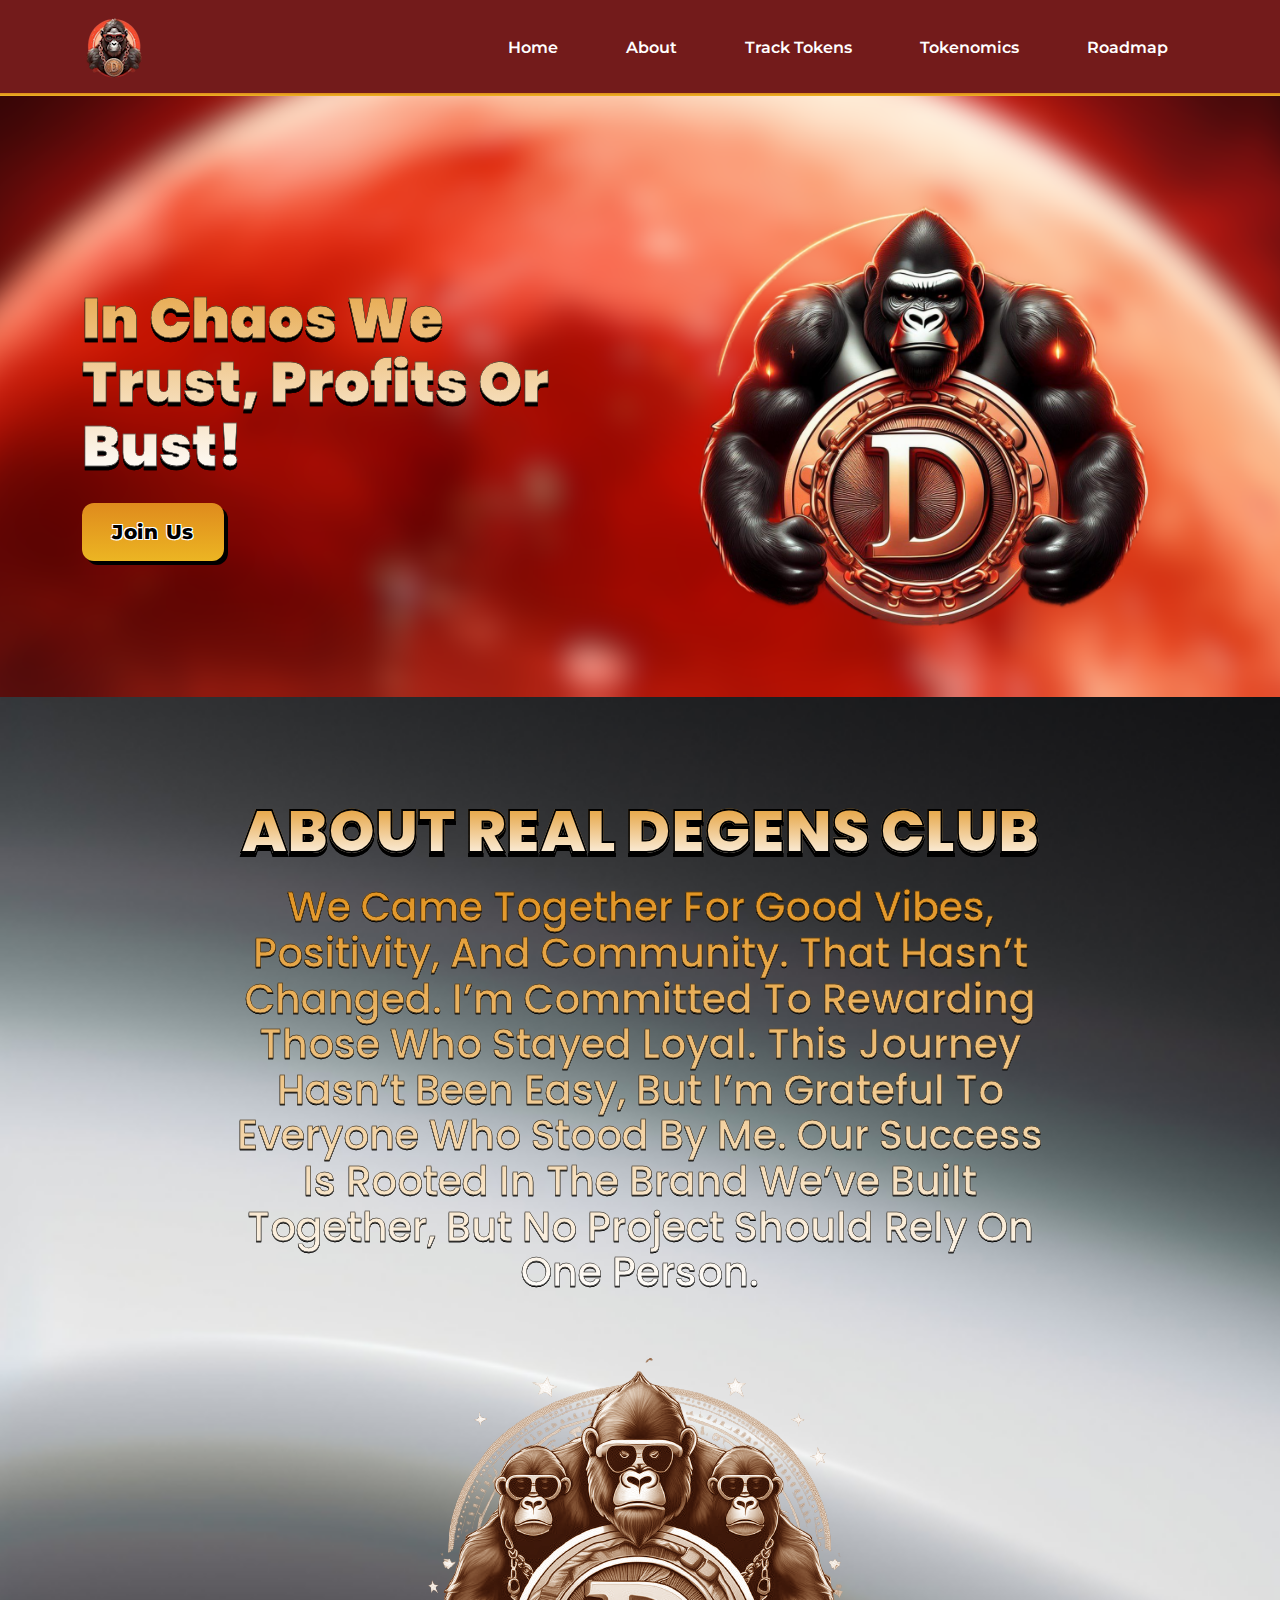
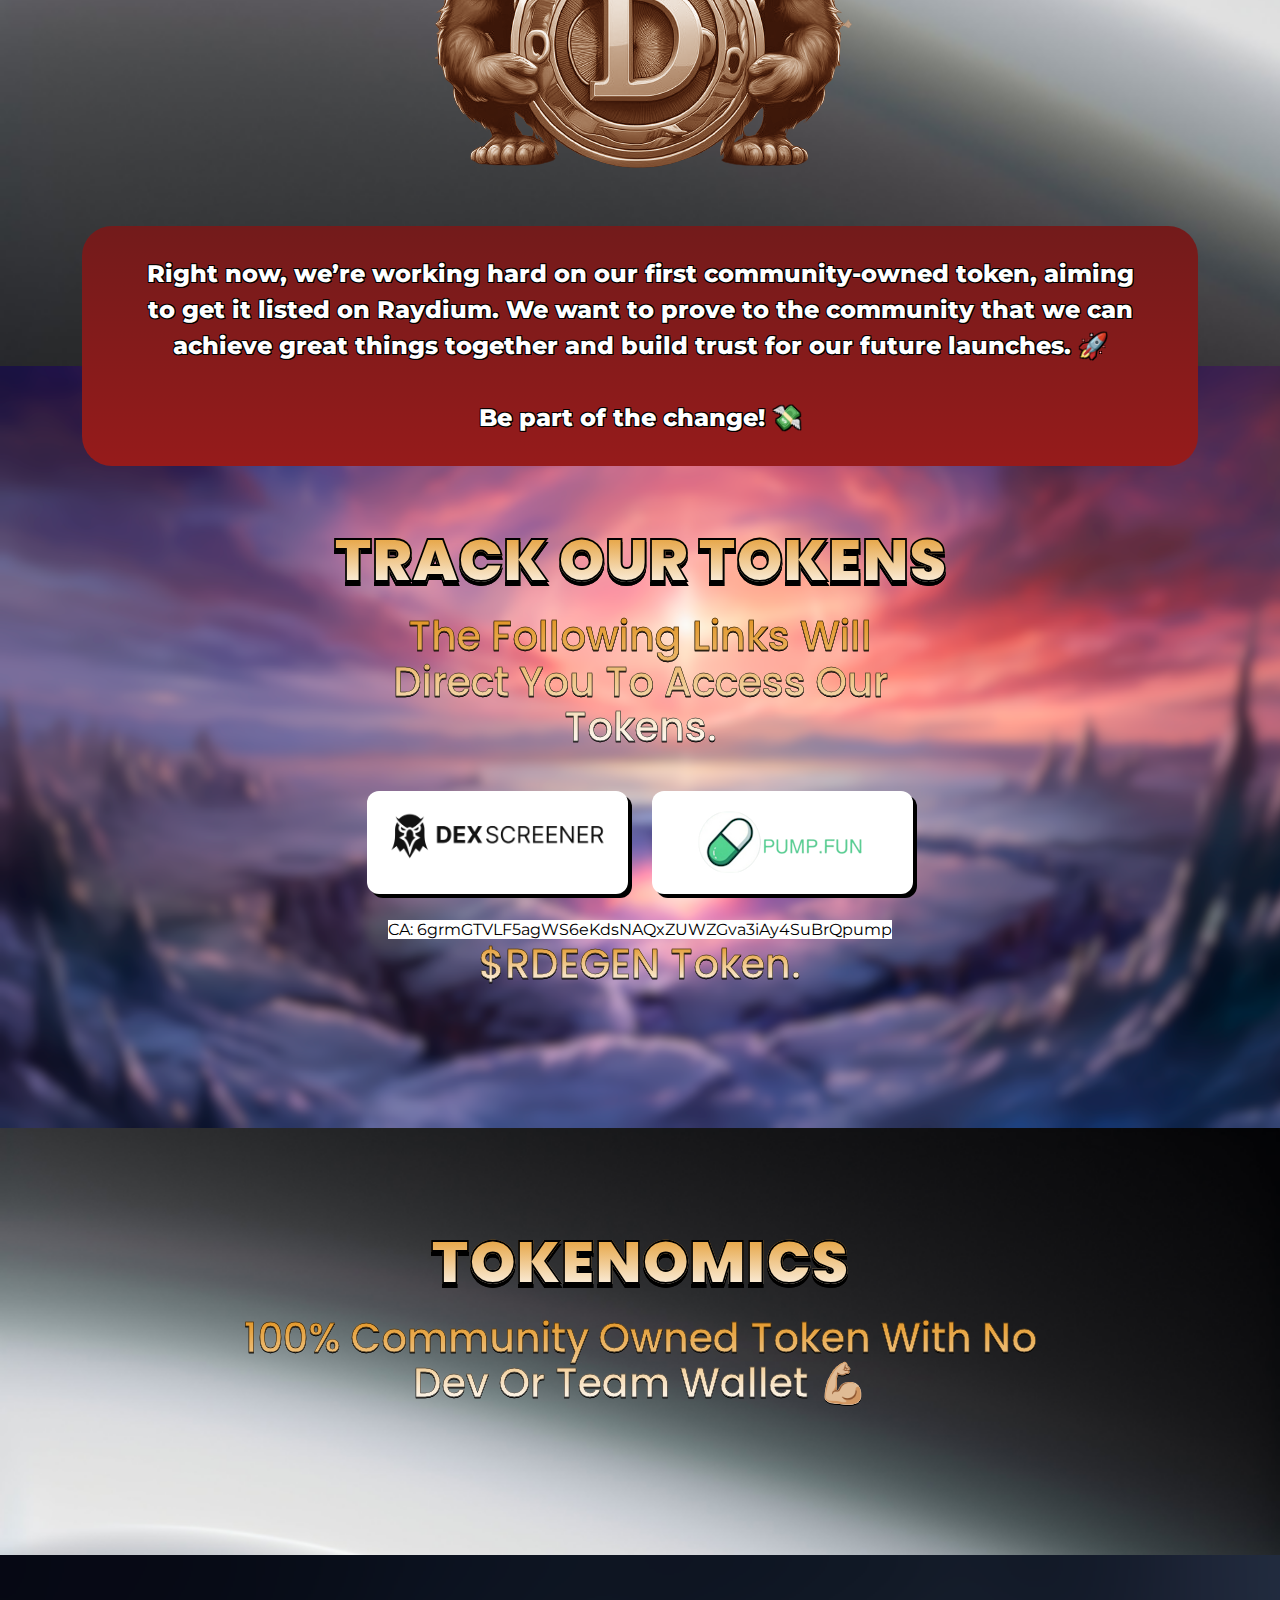
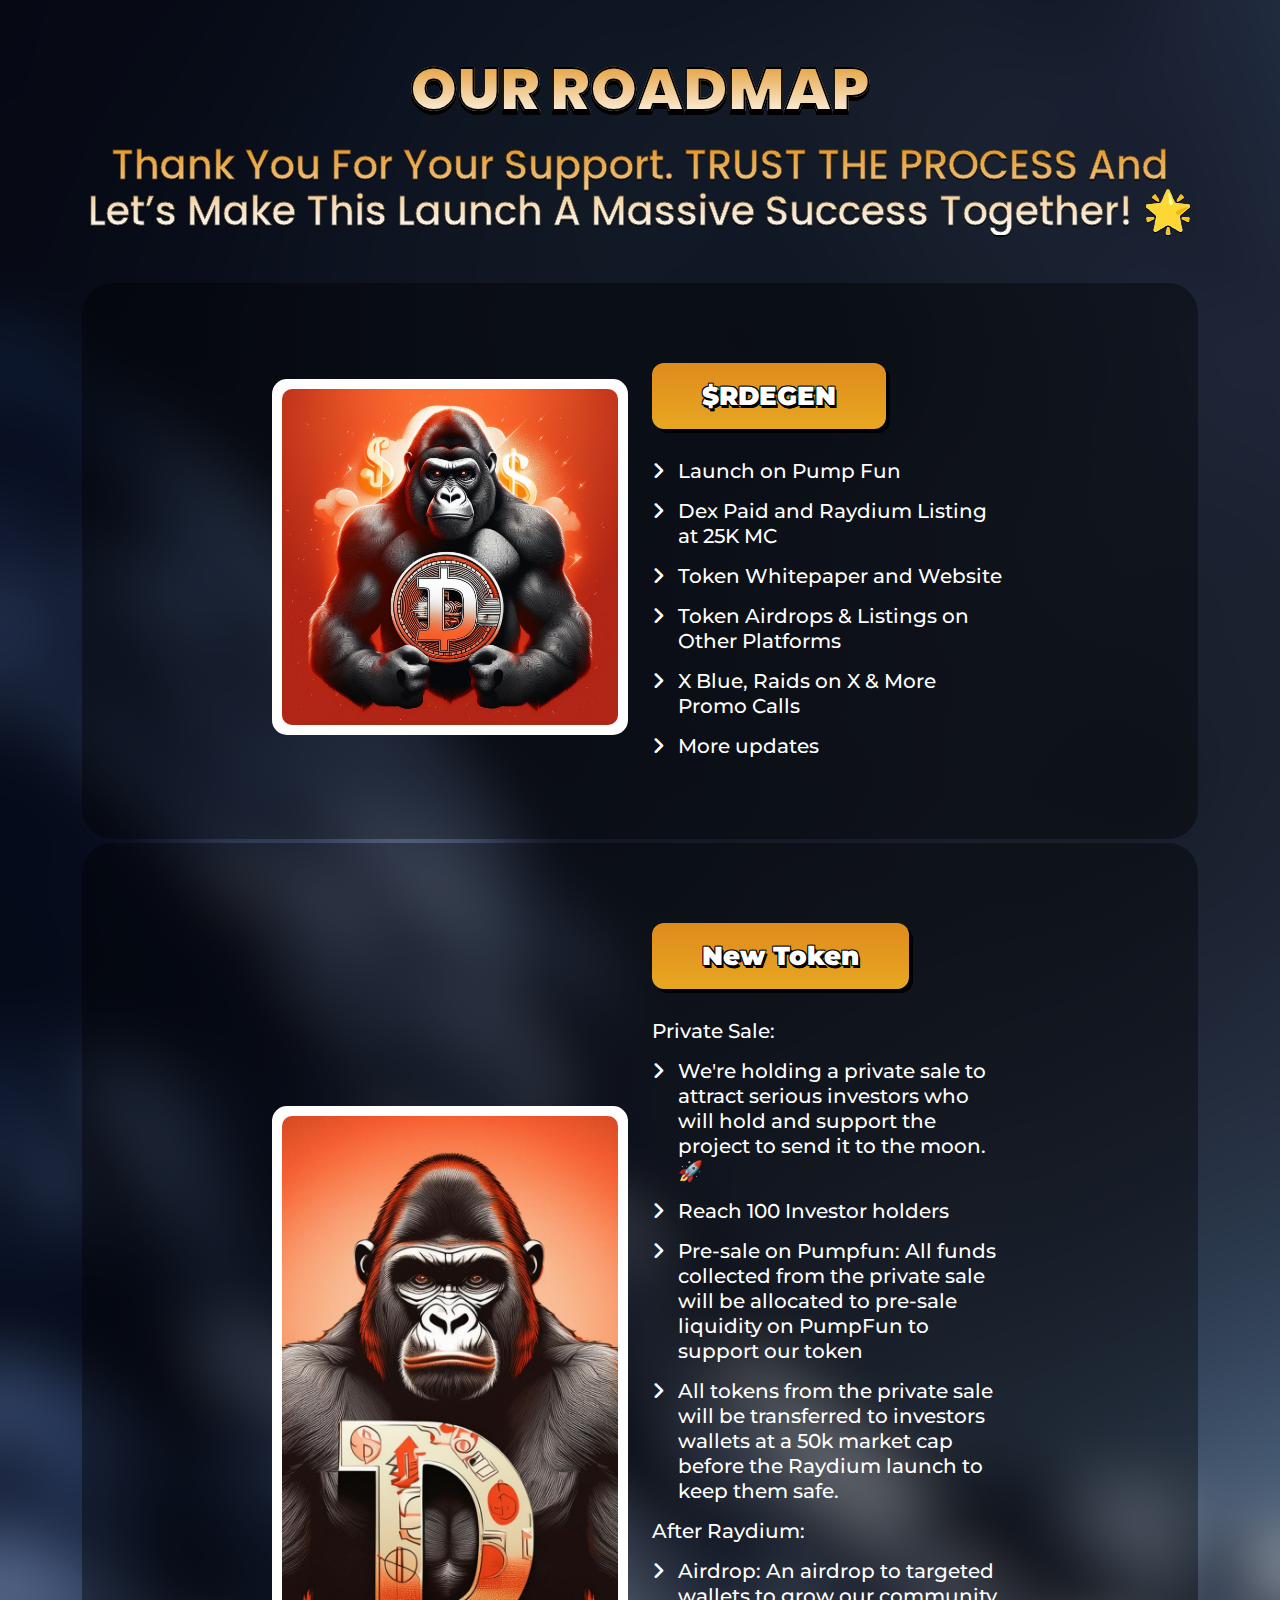
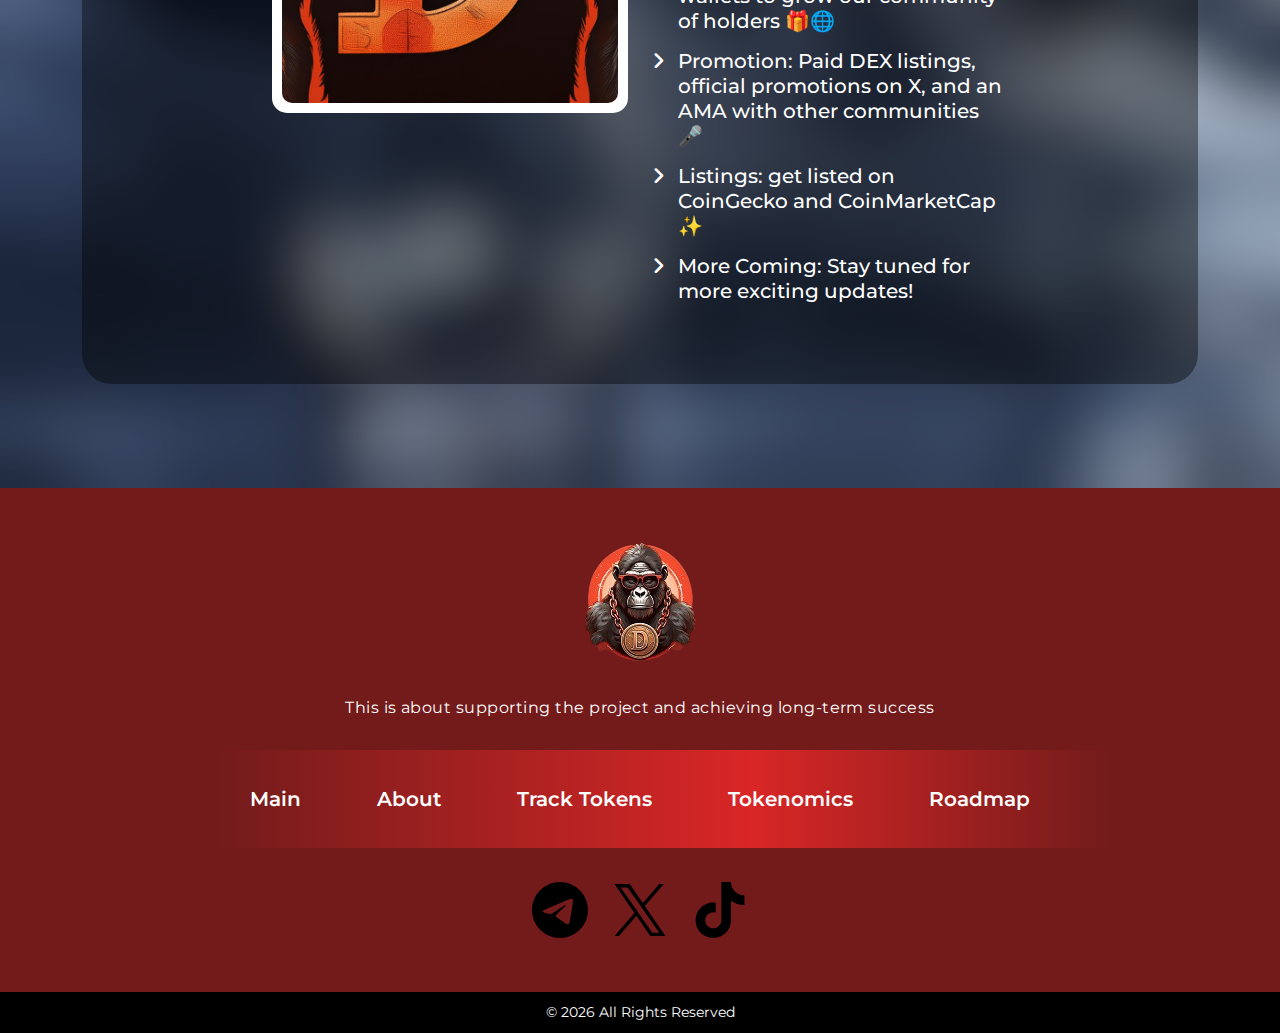
==== index.html @ 54e4da9a "Add website files" ====
<!DOCTYPE html><html lang="en"><head>
    <title>Real Degens Club</title>
    <!-- Required meta tags -->
    <meta charset="utf-8">
    <meta name="viewport" content="width=device-width, initial-scale=1, shrink-to-fit=no">
    <meta name="description" content="Real Degens Club website.">
    <link rel="shortcut icon" href="images/favicon.png" type="image/x-icon">
    <!-- CSS Libraries -->
    <link href="https://fonts.googleapis.com/css2?family=Montserrat:ital,wght@0,100..900;1,100..900&amp;family=Poppins:ital,wght@0,100;0,200;0,300;0,400;0,500;0,600;0,700;0,800;0,900;1,100;1,200;1,300;1,400;1,500;1,600;1,700;1,800;1,900&amp;display=swap" rel="stylesheet">
    <link rel="stylesheet" href="css/bootstrap.min.css" type="text/css">
    <link rel="stylesheet" href="css/all.min.css" type="text/css">
    <link rel="stylesheet" href="css/style.css" type="text/css">

</head>

<body>
    <div class="loader-wrapper position-fixed inset-0 justify-content-center align-items-center z-[9999] h-screen w-full bg-white">
        <div class="loader"></div>

    </div>
    <header>
        <nav class="navbar navbar-expand-lg">
            <div class="container">
                <a class="navbar-brand p-0" href="#">
                    <img src="images/logo.png" alt="">
                </a>
				
                <div class="collapse navbar-collapse" id="navbar-right">
                    <ul class="navbar-nav py-2 py-lg-0">
                        <li class="nav-item">
                            <a class="nav-link" href="#">home</a>
                        </li>
                        <li class="nav-item">
                            <a class="nav-link" href="#aboutUs">about</a>
                        </li>
                        <li class="nav-item">
                            <a class="nav-link" href="#Partners">Track Tokens</a>
                        </li>
                        <li class="nav-item">
                            <a class="nav-link" href="#tokenomics">Tokenomics</a>
                        </li>
                        <li class="nav-item">
                            <a class="nav-link" href="#Roadmap">Roadmap</a>
                        </li>
                    </ul>
                </div>
                <div class="d-flex d-lg-none align-items-center gap-2 gap-sm-3">
                    <button class="navbar-toggler p-0 border-0" type="button" data-bs-toggle="collapse" data-bs-target="#navbar-right" aria-controls="navbar-right" aria-expanded="false" aria-label="Toggle navigation">
                        <span class="toggle-menu-icon"><span></span><span></span><span></span><span></span></span>
                    </button>
                </div>
            </div>
        </nav>
    </header>
    <main>
        <section class="banner">
            <div class="container">
                <div class="row gy-3 gy-sm-4 align-items-center justify-content-between">
                    <div class="col-lg-6 text-center text-lg-start">
                        <h1 class="description">In Chaos We Trust, Profits or Bust!</h1>
                        
                        <div class="d-flex flex-wrap align-items-center justify-content-center justify-content-lg-start gap-3 gap-lg-4">
                            <button class="primary-btn">Join Us</button>
                            
                        </div>
                    </div>
                    <div class="col-lg-6">
                        <div class="banner-elem text-center">
                            <img src="images/banner-elem.png" class="img-fluid" alt="">
                        </div>
                    </div>
                </div>
            </div>
        </section>
        <section class="about inner-gap pb-0" id="aboutUs">
            <div class="container">
                <div class="text-center">
                    <h2 class="section-title">ABOUT REAL DEGENS CLUB</h2>
                    <p class="description">We came together for good vibes, positivity, and community. That hasn’t changed. I’m committed to rewarding those who stayed loyal.

This journey hasn’t been easy, but I’m grateful to everyone who stood by me. Our success is rooted in the brand we’ve built together, but no project should rely on one person.</p>
                    <div class="about-img">
                        <img src="images/about-elem.png" class="img-fluid" alt="">
                    </div>

                    <div class="about-desc">
					
                        Right now, we’re working hard on our first community-owned token, aiming to get it listed on Raydium. We want to prove to the community that we can achieve great things together and build trust for our future launches. 🚀
						<br>
						<br>
						Be part of the change! 💸 
						<br>


                    </div>
					
                </div>
            </div>
        </section>
        <section class="our-partner" id="Partners">
            <div class="container">
                <div class="text-center">
                    <h2 class="section-title">TRACK OUR TOKENS</h2>
                    <h3 class="description">The following links will direct you to access our tokens.</h3>
                    <div class="row justify-content-center gy-4">
                        <div class="col-6 col-sm-4 col-md-3">
                            <div class="partner-logo">
                                <img src="images/partner-logo.png" class="img-fluid" alt="">
                            </div>
                        </div>
                        <div class="col-6 col-sm-4 col-md-3">
                            <div class="partner-logo">
                                <img src="images/partner-logo-1.png" class="img-fluid" alt="">
                            </div>
                        </div>
						

                    </div>
					<br>
					<p><span style = "background-color:white"> CA: 6grmGTVLF5agWS6eKdsNAQxZUWZGva3iAy4SuBrQpump</span></p>
					<h2 class="description">$RDEGEN token.</h2>
					
                </div>
            </div>
        </section>
        <section class="tokenomics about inner-gap" id="tokenomics">
            <div class="container">
                <div class="text-center">
                    <h2 class="section-title">TOKENOMICS</h2>
                    <p class="description mb-3 mb-lg-5">100% community owned token with no dev or team wallet 💪🏼</p>
					
			    </div>	
			</div>	
        </section>
        <section class="roadmap inner-gap" id="Roadmap">
            <div class="container">
                <div class="text-center">
                    <h2 class="section-title">OUR ROADMAP</h2>
                    <p class="description text-white mb-3 mb-lg-5">Thank You for Your Support. TRUST THE PROCESS and let’s make this launch a massive success together! 🌟</p>
                </div>
                <div class="row justify-content-center">
                    <div class="col-12">
                        <div class="roadmap-card">
                            <div class="row justify-content-center align-items-center gy-3">
                                <div class="col-lg-5 col-xl-4 text-center">
                                    <div class="phase-img">
                                        <img src="images/roadmap-elem-1.png" alt="">
                                    </div>
                                </div>
                                <div class="col-lg-5 col-xl-4">
                                    <div class="phase-content">
                                        <h4>$RDEGEN</h4>
                                        <ul>
                                            <li><i class="fa-solid fa-angle-right"></i>
                                                <p>Launch on Pump Fun</p>
                                            </li>
                                            <li><i class="fa-solid fa-angle-right"></i>
                                                <p>Dex Paid and Raydium Listing at 25K MC</p>
                                            </li>
                                            <li><i class="fa-solid fa-angle-right"></i>
                                                <p>Token Whitepaper and Website</p>
                                            </li>
                                            <li><i class="fa-solid fa-angle-right"></i>
                                                <p>Token Airdrops & Listings on Other Platforms</p>
                                            </li>
                                            <li><i class="fa-solid fa-angle-right"></i>
                                                <p>X Blue, Raids on X & More Promo Calls</p>
                                            </li>
											<li><i class="fa-solid fa-angle-right"></i>
                                                <p>More updates</p>
                                            </li>
                                        </ul>
                                    </div>
                                </div>
                            </div>
                        </div>
                    </div>

                    <div class="col-12">
                        <div class="roadmap-card">
                            <div class="row justify-content-center align-items-center gy-3">
                                <div class="col-lg-5 col-xl-4 text-center">
                                    <div class="phase-img">
                                        <img src="images/roadmap-elem-3.png" alt="">
                                    </div>
                                </div>
                                <div class="col-lg-5 col-xl-4">
                                    <div class="phase-content">
                                        <h4>New Token</h4>
                                        <ul>
											<li>
                                                <p>Private Sale:</p>
                                            </li>
                                            <li><i class="fa-solid fa-angle-right"></i>
                                                <p>We're holding a private sale to attract serious investors who will hold and support the project to send it to the moon. 🚀</p>
                                            </li>
                                            <li><i class="fa-solid fa-angle-right"></i>
                                                <p> Reach 100 Investor holders </p>
                                            </li>
                                            <li><i class="fa-solid fa-angle-right"></i>
                                                <p>Pre-sale on Pumpfun: All funds collected from the private sale will be allocated to pre-sale liquidity on PumpFun to support our token</p>
                                            </li>
                                            <li><i class="fa-solid fa-angle-right"></i>
                                                <p>All tokens from the private sale will be transferred to investors wallets at a 50k market cap before the Raydium launch to keep them safe.</p>
                                            </li>
											<li>
                                                <p>After Raydium:</p>
                                            </li>
                                            <li><i class="fa-solid fa-angle-right"></i>
                                                <p>Airdrop: An airdrop to targeted wallets to grow our community of holders 🎁🌐</p>
                                            </li>
											<li><i class="fa-solid fa-angle-right"></i>
                                                <p>Promotion: Paid DEX listings, official promotions on X, and an AMA with other communities 🎤</p>
                                            </li>
											<li><i class="fa-solid fa-angle-right"></i>
                                                <p>Listings: get listed on CoinGecko and CoinMarketCap ✨</p>
                                            </li>
											<li><i class="fa-solid fa-angle-right"></i>
                                                <p>More Coming: Stay tuned for more exciting updates! </p>
                                            </li>
                                        </ul>
                                    </div>
                                </div>
                            </div>
                        </div>
                    </div>
                </div>
            </div>
        </section>
    </main>
    <footer>
        <div class="container">
            <div class="footer-top">
                <a href="#" class="footer-logo">
                    <img src="images/logoTransparent.png" class="img-fluid" alt="">
                </a>
                <p>This is about supporting the project and achieving long-term success</p>
                <ul class="footer-menu d-flex flex-column flex-sm-row flex-wrap justify-content-center text-center gap-lg-3">
                    <li>
                        <a href="#">Main</a>
                    </li>
                    <li>
                        <a href="#aboutUs">About</a>
                    </li>
                    <li>
                        <a href="#Partners">Track Tokens</a>
                    </li>
                    <li>
                        <a href="#tokenomics">Tokenomics</a>
                    </li>
                    <li>
                        <a href="#Roadmap">Roadmap</a>
                    </li>
                </ul>
                <ul class="social-media d-flex flex-wrap justify-content-center align-items-center gap-2 gap-xl-3">
                    
                    <li>
                        <a href="#">
                            <svg xmlns="http://www.w3.org/2000/svg" width="64" height="64" viewBox="0 0 32 32"><path d="M16,2c-7.732,0-14,6.268-14,14s6.268,14,14,14,14-6.268,14-14S23.732,2,16,2Zm6.489,9.521c-.211,2.214-1.122,7.586-1.586,10.065-.196,1.049-.583,1.401-.957,1.435-.813,.075-1.43-.537-2.218-1.053-1.232-.808-1.928-1.311-3.124-2.099-1.382-.911-.486-1.412,.302-2.23,.206-.214,3.788-3.472,3.858-3.768,.009-.037,.017-.175-.065-.248-.082-.073-.203-.048-.29-.028-.124,.028-2.092,1.329-5.905,3.903-.559,.384-1.065,.571-1.518,.561-.5-.011-1.461-.283-2.176-.515-.877-.285-1.574-.436-1.513-.92,.032-.252,.379-.51,1.042-.773,4.081-1.778,6.803-2.95,8.164-3.517,3.888-1.617,4.696-1.898,5.222-1.907,.116-.002,.375,.027,.543,.163,.142,.115,.181,.27,.199,.379,.019,.109,.042,.357,.023,.551Z" fill-rule="evenodd"></path></svg>
                        </a>
                    </li>
                    <li>
                        <a href="#">
                            <svg xmlns="http://www.w3.org/2000/svg" width="64" height="64" viewBox="0 0 32 32"><path d="M18.42,14.009L27.891,3h-2.244l-8.224,9.559L10.855,3H3.28l9.932,14.455L3.28,29h2.244l8.684-10.095,6.936,10.095h7.576l-10.301-14.991h0Zm-3.074,3.573l-1.006-1.439L6.333,4.69h3.447l6.462,9.243,1.006,1.439,8.4,12.015h-3.447l-6.854-9.804h0Z"></path></svg>
                        </a>
                    </li>
                    <li>
                        <a href="#">
                            <svg xmlns="http://www.w3.org/2000/svg" width="64" height="64" viewBox="0 0 32 32"><path d="M24.562,7.613c-1.508-.983-2.597-2.557-2.936-4.391-.073-.396-.114-.804-.114-1.221h-4.814l-.008,19.292c-.081,2.16-1.859,3.894-4.039,3.894-.677,0-1.315-.169-1.877-.465-1.288-.678-2.169-2.028-2.169-3.582,0-2.231,1.815-4.047,4.046-4.047,.417,0,.816,.069,1.194,.187v-4.914c-.391-.053-.788-.087-1.194-.087-4.886,0-8.86,3.975-8.86,8.86,0,2.998,1.498,5.65,3.783,7.254,1.439,1.01,3.19,1.606,5.078,1.606,4.886,0,8.86-3.975,8.86-8.86V11.357c1.888,1.355,4.201,2.154,6.697,2.154v-4.814c-1.345,0-2.597-.4-3.647-1.085Z"></path></svg>
                        </a>
                    </li>
                    
                </ul>
            </div>
        </div>
        <div class="footer-bottom">
            <div class="container">
                <p class="text-center">©
                    <script>document.write(new Date().getFullYear());</script> All Rights Reserved
                </p>
            </div>
        </div>
    </footer>
    <!-- JavaScript Libraries -->
    <script src="js/jquery.min.js"></script>
    <script src="js/bootstrap.bundle.min.js"></script>
    <script src="js/custom.js"></script>


</body></html>
---- css/style.css ----
* {
    margin: 0;
    padding: 0;
    box-sizing: border-box;
}

body {
    color: #000;
    font-family: "Montserrat", sans-serif;
    background: #fff;
}

html {
    scroll-padding-top: 103px;
}

::-webkit-scrollbar {
    width: 8px;
}

::-webkit-scrollbar-track {
    background: #ccc;
}

::-webkit-scrollbar-thumb {
    background: #351920;
}

::selection {
    background: #351920;
    color: #fff;
    -webkit-text-fill-color: #fff;
}

h1,
h2,
h3,
h4,
h5,
h6 {
    margin: 0;
    padding: 0;
}

ul {
    list-style: none;
    margin: 0;
    padding: 0;
}

a,
.nav-link {
    text-decoration: none;
    transition: 1s linear;
}

.primary-btn {
    font-size: 24px;
    font-weight: 800;
    line-height: 1.5;
    letter-spacing: 0.72px;
    color: #000;
    display: inline-flex;
    justify-content: center;
    align-items: center;
    gap: 10px;
    transition: 0.2s linear;
    text-transform: capitalize;
    border: 0;
    padding: 16px 50px;
    border-radius: 12px;
    box-shadow: 4px 4px 0 0 #000;
    background-image: linear-gradient(to bottom, #df8b1d, #ecb523);
    text-shadow: 1px 1px 0 #fff, -1px -1px 0 #fff, 1px -1px 0 #fff, -1px 1px 0 #fff, 1px 1px 0 #fff;
}

.secondary-btn {
    color: #000;
    box-shadow: 4px 4px 0 0 #000;
    background: #fff;
    text-shadow: none;

}

.primary-btn:hover {
    box-shadow: none;
}

.title-group {
    margin-bottom: 60px;
}

.inner-gap {
    padding: 100px 0;
}

.section-title {
    font-size: 68px;
    font-weight: 900;
    line-height: 1.14;
    margin-bottom: 30px;
    -webkit-text-stroke: 1.8px #000;
    background-image: linear-gradient(to top, #fff, #e1921e);
    -webkit-background-clip: text;
    background-clip: text;
    -webkit-text-fill-color: transparent;
    font-family: "Poppins", sans-serif;
    filter: drop-shadow(0px 4px #000);
}

.description {
    font-size: 40px;
    font-weight: 500;
    color: #000;
    line-height: 150%;
    text-transform: capitalize;
    line-height: 1.14;
    margin-bottom: 30px;
    -webkit-text-stroke: 0.4px #000;
    background-image: linear-gradient(to top, #fff, #e1921e);
    -webkit-background-clip: text;
    background-clip: text;
    -webkit-text-fill-color: transparent;
    font-family: "Poppins", sans-serif;
    filter: drop-shadow(0px 1px #000);
}

p {
    margin: 0;
    padding: 0;
}

/* loader */
.loader-wrapper {
    width: 100%;
    z-index: 9999;
    height: 100vh;
    display: flex;
}

.loader {
    width: 50px;
    aspect-ratio: 1;
    display: grid;
    border: 4px solid #0000;
    border-radius: 50%;
    border-color: #ccc #0000;
    animation: l16 1s infinite linear;
}

.loader::before,
.loader::after {
    content: "";
    grid-area: 1/1;
    margin: 2px;
    border: inherit;
    border-radius: 50%;
}

.loader::before {
    border-color: #FFE172 #0000;
    animation: inherit;
    animation-duration: .5s;
    animation-direction: reverse;
}

.loader::after {
    margin: 8px;
}

@keyframes l16 {
    100% {
        transform: rotate(1turn)
    }
}

/* Header */
header {
    position: absolute;
    width: 100%;
    top: 0;
    z-index: 999;
    transition: 0.2s linear;
    background-color: #731B1B;
}

header.fixed {
    top: 0;
    position: sticky;
}

.navbar-collapse {
    flex-grow: 0;
}

.navbar {
    padding: 30px 0;
    position: relative;
}

.navbar::before {
    content: '';
    position: absolute;
    left: 0;
    bottom: 0;
    width: 100%;
    height: 3px;
    background-image: linear-gradient(to bottom, #df8b1d, #ecb523);
}


header.fixed .navbar {
    padding: 20px 0;
}

.navbar-brand {
    font-size: 54px;
    margin: 0;
    line-height: 1;
}

#navbar-right .navbar-nav {
    gap: 8px;
}

#navbar-right .navbar-nav .nav-link {
    font-size: 20px;
    font-weight: 600;
    color: #fff;
    padding: 14px 30px;
    text-transform: capitalize;
    border-radius: 6px;
}

#navbar-right .navbar-nav .nav-link:focus,
#navbar-right .navbar-nav .nav-link:hover,
#navbar-right .navbar-nav .nav-link.active {
    color: #000;
    box-shadow: 0 4px 43.8px 0 rgba(246, 195, 62, 0.5), 4px 4px 0 0 #000;
    background-image: linear-gradient(to bottom, #df8b1d, #ecb523 133%);
}

.toggle-menu-icon {
    width: 24px;
    height: 20px;
    display: inline-block;
    position: relative;
    margin: 0;
    transform: rotate(0deg);
    transition: .5s ease-in-out;
    cursor: pointer;
}

.toggle-menu-icon span {
    display: block;
    position: absolute;
    height: 3px;
    width: 100%;
    border-radius: 9px;
    opacity: 1;
    left: 0;
    transform: rotate(0deg);
    transition: .25s ease-in-out;
    background: #fff;
}

.toggle-menu-icon span:nth-child(1) {
    top: 2px;
}

.toggle-menu-icon span:nth-child(2),
.toggle-menu-icon span:nth-child(3) {
    top: 10px;
}

.toggle-menu-icon span:nth-child(4) {
    top: 18px;
}

.toggle-menu-icon.open span:nth-child(1) {
    top: 11px;
    width: 0%;
    left: 50%;
}

.toggle-menu-icon.open span:nth-child(2) {
    transform: rotate(45deg);
}

.toggle-menu-icon.open span:nth-child(3) {
    transform: rotate(-45deg);
}

.toggle-menu-icon.open span:nth-child(4) {
    top: 11px;
    width: 0%;
    left: 50%;
}

.navbar-toggler:focus,
button:focus {
    box-shadow: none;
}

/* Banner */
.banner {
    position: relative;
    background-image: url('../images/banner-bg.png');
    background-size: cover;
    background-position: bottom;
    padding: 151px 0 0;
}

.banner h1 {
    font-size: 60px;
    font-weight: 900;
    background: -webkit-linear-gradient(#e7a94e, #fff);
    background-clip: text;
    -webkit-background-clip: text;
    -webkit-text-fill-color: transparent;
    margin-bottom: 24px;
    filter: drop-shadow(0px 4px #000);
}

.banner h1 span {
    color: var(--secondary-clr);
}

.banner p {
    font-size: 20px;
    max-width: 671px;
    margin-bottom: 40px;
    color: #fff;
}

/* About */
.about {
    position: relative;
    background-image: url('../images/tokenomics-bg.png');
    background-size: cover;
}

.about .description {
    max-width: 847px;
    margin: 0 auto 30px;
}

.about-desc {
    position: relative;
    z-index: 9;
    padding: 30px 50px;
    border-radius: 30px;
    
    background-image: linear-gradient(to bottom, #731B1B,#961B1B);
    text-shadow: 1px 1px 0 #000, -1px -1px 0 #000, 1px -1px 0 #000, -1px 1px 0 #000, 1px 1px 0 #000;
    font-size: 24px;
    font-weight: 800;
    line-height: 1.5;
    color: #fff;
    margin-bottom: -100px;
}

/* partner */
.our-partner {
    position: relative;
    background-image: url('../images/partner-bg.png');
    background-size: cover;
    padding: 160px 0 100px;
}

.partner-logo {
    height: 100%;
    padding: 24px;
    border-radius: 12px;
    box-shadow: 4px 4px 0 0 #000;
    background-color: #fff;
}

.our-partner .description {
    color: #fff;
    max-width: 549px;
    margin: 0 auto 50px;
}

/*  */
.about-token-card {
    padding: 30px 30px 10px;
    border-radius: 30px;
    box-shadow: 4px 4px 0 0 #000;
    background-color: #fff;
    margin-bottom: 42px;
}

.tokenomics-left {
    padding: 50px;
    border-radius: 30px;
    box-shadow: -4px 4px 0 0 #000;
    background-image: linear-gradient(to bottom, #df8b1d, #ecb523);
}

.presale-wrapper {
    display: flex;
    flex-direction: column;
    justify-content: flex-start;
    align-items: flex-start;
    gap: 24px;
    padding: 30px 0 30px 100px;
    border-radius: 30px;
    box-shadow: 0 4px 43.8px 0 rgba(246, 195, 62, 0.5), 4px 4px 0 0 #000;
    background-color: #fff;
}

.presale-wrapper h5 {
    font-size: 30px;
    font-weight: 600;
    color: #000;
}

.presale-wrapper h5 span {
    display: inline-block;
    width: 21px;
    height: 21px;
    flex-grow: 0;
    box-shadow: 0 2px 0 0 #000;
    background-color: #44f840;
    border-radius: 50%;
    margin-right: 16px;
}

.about-token-card h4 {
    text-align: center;
    font-size: 36px;
    font-weight: 900;
    line-height: 1.14;
    padding-bottom: 30px;
    filter: drop-shadow(0 4px 0 #000);
    -webkit-text-stroke: 1px #000;
    background-image: linear-gradient(to bottom, #df8b1d, #ecb523 150%);
    -webkit-background-clip: text;
    background-clip: text;
    -webkit-text-fill-color: transparent;
    font-family: "Poppins", sans-serif;
}

.about-token-card ul {
    border-top: 1px solid #B3B3B3;
    padding-top: 10px;
}

.about-token-card ul li {
    font-size: 25px;
    line-height: 1.2;
    font-weight: 500;
    color: #000;
    display: flex;
    align-items: center;
    justify-content: space-between;
    padding: 20px 0;
}

.counter-card {
    text-align: center;
    padding: 20px 10px;
    border-radius: 12px;
    box-shadow: 4px 4px 0 0 #000;
    background-image: linear-gradient(to bottom, #df8b1d, #ecb523);
}

.tokenomics-left h4,
.counter-card h4 {
    font-size: 32px;
    font-weight: 900;
    line-height: 1.26;
    text-shadow: 2px 3px 0 #000, -1px -1px 0 #000, 1px -1px 0 #000, -1px 1px 0 #000, 1px 3px 0 #000;
    color: #fff;
    margin-bottom: 12px;
}

.counter-card p {
    font-size: 32px;
    font-weight: 800;
    line-height: 1.26;
    text-shadow: 1px 1px 0 #000, -1px -1px 0 #000, 1px -1px 0 #000, -1px 1px 0 #000, 1px 1px 0 #000;
    color: #fff;
}

/* Roadmap */
.roadmap {
    position: relative;
    background-image: url('../images/roadmap-bg.png');
    background-size: cover;
}

.phase-img {
    padding: 10px;
    border-radius: 15px;
    background-color: #fff;
    overflow: hidden;
    display: inline-block;
}

.roadmap-card-1 .phase-img {
    background-image: linear-gradient(to bottom, #df8b1d, #ecb523);
}

.phase-img img {
    width: 100%;
    border-radius: 10px;
    height: 100%;
}

.phase-content h4 {
    display: inline-block;
    font-size: 32px;
    font-weight: 900;
    line-height: 1;
    text-shadow: 2px 3px 0 #000, -1px -1px 0 #000, 1px -1px 0 #000, -1px 1px 0 #000, 1px 3px 0 #000;
    color: #fff;
    text-align: center;
    padding: 20px 50px;
    object-fit: contain;
    border-radius: 12px;
    box-shadow: 4px 4px 0 0 #000;
    background-image: linear-gradient(to bottom, #df8b1d, #ecb523 150%);
    margin-bottom: 30px;
}

.phase-content ul {
    display: grid;
    gap: 20px;
}

.phase-content ul li {
    font-size: 24px;
    line-height: 1.25;
    font-weight: 500;
    color: #fff;
    display: flex;
    align-items: baseline;
    gap: 14px;
}

.roadmap-card {
    padding: 100px 0;
    border-radius: 30px;
    
    background-image: linear-gradient(to bottom, rgba(0, 0, 0, 0.4), rgba(0, 0, 0, 0.4));
    margin-bottom: 4px;
}

.roadmap-card-1 {
    border-radius: 0;
    border-left: 4px solid #ecb523;
    border-right: 4px solid #ecb523;
    box-shadow: none;
    background: #fff;
    margin-bottom: 0;
}

.roadmap-card-1 ul li {
    color: #000;
}

/* Disclaimer  */
.disclaimer {
    position: relative;
    background-image: url('../images/disclaimer-bg.png');
    background-size: cover;
}

.disclaimer .about-desc {
    max-width: 1262px;
    margin: 0 auto;
    text-align: center;
}

/* Footer */
footer {
    /*background-image: url('../images/footer-bg.png');*/
    background-color: #731B1B;
}

.footer-top {
    padding: 50px 0;
    position: relative;
    display: grid;
    gap: 30px;
    justify-items: center;
    text-align: center;
}

.footer-menu {
    padding: 24px 0;
    border-radius: 12px;
    background-image: linear-gradient(to right, rgba(30, 30, 30, 0) 12%, #d92626 60%, rgba(35, 41, 88, 0) 92%);
    width: 100%;
}

.footer-menu li a {
    display: block;
    font-size: 24px;
    padding: 10px 30px;
    font-weight: 600;
    color: #fff;
    text-transform: capitalize;
    border-radius: 12px;
}

.footer-menu li a:hover {
    color: #000;
    box-shadow: 0 4px 43.8px 0 rgba(246, 195, 62, 0.5), 4px 4px 0 0 #000;
    background-image: linear-gradient(to bottom, #df8b1d, #ecb523 133%);
}

.footer-top p {
    max-width: 886px;
    margin: 0 auto;
    font-size: 16px;
    line-height: 1.5;
    letter-spacing: 0.48px;
    text-align: center;
    color: #fff;
}

.social-media a {
    display: inline-block;
    transition: 0.2s linear;
}

.social-media a:hover {
    transform: translateY(-4px);
}

.footer-bottom {
    background-color: #000;
    padding: 10px 0;
}

.footer-bottom p {
    font-size: 14px;
    color: #fff;
}

/* Responsive CSS */

@media (min-width: 1400px) {}

@media (min-width: 1500px) {
    .container {
        max-width: 1458px;
    }
}

@media (min-width: 1700px) {}

@media (max-width: 1700px) {}

@media (max-width: 1600px) {
    .navbar-brand {
        font-size: 40px;
    }
}

@media (max-width: 1500px) {
    .banner h1 {
        font-size: 56px;
    }
}

@media (max-width: 1400px) {
    html {
        scroll-padding-top: 91px;
    }

    .navbar {
        padding: 16px 0;
    }

    header.fixed .navbar {
        padding: 14px 0;
    }

    .primary-btn {
        font-size: 20px;
        padding: 14px 30px;
    }

    .section-title {
        font-size: 60px;
        margin-bottom: 20px;
    }

    #navbar-right .navbar-nav .nav-link {
        font-size: 16px;
    }

    .title-group {
        margin-bottom: 40px;
    }

    .partner-logo {
        padding: 20px;
    }

    .our-partner .description {
        margin-bottom: 40px;
    }

    .tokenomics-left {
        padding: 40px;
    }

    .about-token-card h4 {
        font-size: 30px;
        padding-bottom: 10px;
        margin-bottom: 10px;
    }

    .about-token-card ul li {
        font-size: 20px;
        padding: 15px 0;
    }

    .phase-content ul li,
    .counter-card p, .footer-menu li a {
        font-size: 20px;
    }

    .phase-content h4,
    .tokenomics-left h4, .counter-card h4, .presale-wrapper h5 {
        font-size: 26px;
    }

    .phase-content ul {
        gap: 15px;
    }

    .roadmap-card {
        padding: 80px 0;
    }

    .presale-wrapper {
        gap: 16px;
        padding: 20px 0 20px 40px;
    }
}

@media (max-width: 1199px) {


    .title-group {
        margin-bottom: 30px;
    }

    .inner-gap {
        padding: 80px 0;
    }

    .section-title {
        font-size: 50px;
    }

    .primary-btn {
        font-size: 18px;
        padding: 14px 20px;
        border-radius: 8px;
    }

    #navbar-right .navbar-nav .nav-link {
        padding: 10px;
    }

    .navbar-brand {
        font-size: 30px;
    }

    .banner p {
        font-size: 18px;
        margin-bottom: 30px;
    }

    .about-img img {
        max-width: 360px;
    }

    .presale-wrapper, .about-token-card, .tokenomics-left {
        border-radius: 20px;
    }

    .about-token-card {
        margin-bottom: 22px;
    }

    .about-token-card ul li {
        font-size: 18px;
        padding: 12px 0;
    }

    .phase-content ul li, .counter-card p, .footer-menu li a {
        font-size: 18px;
    }

    .phase-content h4, .tokenomics-left h4, .counter-card h4, .presale-wrapper h5 {
        font-size: 22px;
    }

    .roadmap-card {
        padding: 60px 0;
    }



    .about-desc {
        font-size: 22px;
        padding: 30px 40px;
        margin-bottom: -100px;
    }
    .about-de {
        font-size: 22px;
        padding: 30px 40px;
        margin-bottom: -100px;
    }
    .our-partner {
        padding: 140px 0 80px;
    }
}

@media (max-width: 991px) {


    #navbar-right .navbar-nav {
        max-width: 960px;
        margin: 0 auto;
    }

    #navbar-right .navbar-nav {
        gap: 2px;
        max-width: 720px;
    }

    #navbar-right .navbar-nav .nav-link {
        font-size: 18px;
        padding: 8px 20px;
    }

    .navbar-collapse {
        position: absolute;
        top: 100%;
        left: 0;
        background: #0D1020;
        width: 100%;
    }

    .inner-gap {
        padding: 70px 0;
    }

    .section-title {
        font-size: 44px;
        margin-bottom: 20px;
    }

    .title-group {
        margin-bottom: 24px;
    }

    .banner h1 {
        font-size: 50px;
    }

    .banner-elem img {
        height: 320px;
    }

    .footer-top {
        padding: 30px 0;
    }

    .footer-bottom {
        padding: 20px 0;
    }

    .banner p {
        margin-bottom: 30px;
    }

    .primary-btn {
        padding: 10px 26px;
    }

    .description {
        font-size: 16px;
    }

    .footer-menu li a {
        font-size: 18px;
        padding: 8px 20px;
    }

    .partner-logo {
        padding: 14px;
    }

    .about-desc {
        padding: 20px 30px;
        font-size: 18px;
        margin-bottom: -100px;
    }
    .about-desc {
        padding: 20px 30px;
        font-size: 18px;
        margin-bottom: -100px;
    }
    .roadmap-card {
        padding: 40px;
    }

    .about-desc, .roadmap-card {
        border-radius: 20px;
    }

    .roadmap-card-1 {
        border-radius: 0;
    }

    .tokenomics-chart img,
    .about-img img {
        max-width: 400px;
    }

    .phase-content h4 {
        padding: 20px 30px;
        margin-bottom: 24px;
    }

    .social-media a img {
        width: 60px;
    }

    .roadmap-card {
        padding: 30px;
    }

}

@media (max-width: 767px) {
    html {
        scroll-padding-top: 71px;
    }

    .navbar-brand img {
        width: 160px;
    }

    #navbar-right .navbar-nav {
        max-width: 540px;
    }

    .footer-logo img {
        max-width: 200px;
    }

    .footer-menu li a {
        font-size: 16px;
        padding: 8px 12px;
    }

    .primary-btn {
        font-size: 16px;
        padding: 10px 20px;
        border-radius: 6px;
    }

    .banner h1 {
        font-size: 40px;
    }

    .banner p {
        margin-bottom: 20px;
        font-size: 16px;
    }

    .footer-menu {
        gap: 5px;
    }

    .inner-gap {
        padding: 60px 0;
    }

    .footer-top {
        padding: 40px 0;
    }

    .footer-top p {
        font-size: 18px;
    }

    .about .description {
        margin: 0 auto 20px;
    }

    .phase-img {
        width: 30px;
    }

    .phase-content h4 {
        padding: 15px;
        margin-bottom: 20px;
    }

    .banner {
        padding-top: 120px;
    }

    .partner-logo {
        padding: 10px;
    }

    .tokenomics-chart img, .about-img img {
        max-width: 350px;
    }
}

@media (max-width: 576px) {
    #navbar-right .navbar-nav .nav-link {
        font-size: 16px;
    }

    .description {
        font-size: 16px;
    }

    .inner-gap {
        padding: 40px 0;
    }

    .section-title {
        font-size: 28px;
        margin-bottom: 10px;
    }

    .our-partner {
        padding: 120px 0 40px;
    }

    .our-partner .description {
        margin-bottom: 30px;
    }

    .about-desc {
        padding: 20px;
        font-size: 14px;
        margin-bottom: -80px;
    }

    .footer-top p {
        font-size: 16px;
    }

    .footer-bottom {
        padding: 14px 0;
    }

    .footer-bottom p {
        font-size: 14px;
    }

    .banner h1 {
        margin-bottom: 20px;
    }

    .banner {
        padding: 110px 0 0;
    }

    .social-media a img {
        width: 40px;
    }

    .about-token-card ul li {
        font-size: 16px;
        padding: 8px 0;
    }

    .about-token-card ul li p {
        word-break: break-word;
    }

    .about-token-card {
        padding: 14px 14px 10px;
        margin-bottom: 30px;
    }

    .tokenomics-left {
        padding: 30px 16px;
    }


    .presale-wrapper {
        gap: 12px;
        padding: 14px 0 14px 14px;
    }

    .phase-content h4, .tokenomics-left h4, .counter-card h4, .presale-wrapper h5 {
        font-size: 20px;
    }

    .roadmap-card {
        padding: 14px;
    }

    .phase-content ul {
        gap: 6px;
    }

    .phase-content ul li {
        font-size: 16px;
        gap: 8px;
    }

    .phase-img {
        padding: 100px;
        border-radius: 1px;
    }

    .phase-img img {
        border-radius: 2px;
    }

    .presale-wrapper h5 {
        font-size: 18px;
    }

    .presale-wrapper h5 span {
        width: 16px;
        height: 16px;
        margin-right: 10px;
    }

    .presale-wrapper, .about-token-card, .tokenomics-left {
        border-radius: 14px;
    }

    .about-token-card h4 {
        font-size: 22px;
    }
}

@media (max-width: 440px) {
    .banner h1 {
        font-size: 34px;
        margin-bottom: 12px;
    }

    .tokenomics-chart img, .about-img img,
    .phase-img {
        width: 20px;
    }

    .partner-logo {
        padding: 8px;
        border-radius: 8px;
    }

    .banner {
        padding: 100px 0 0;
    }

}
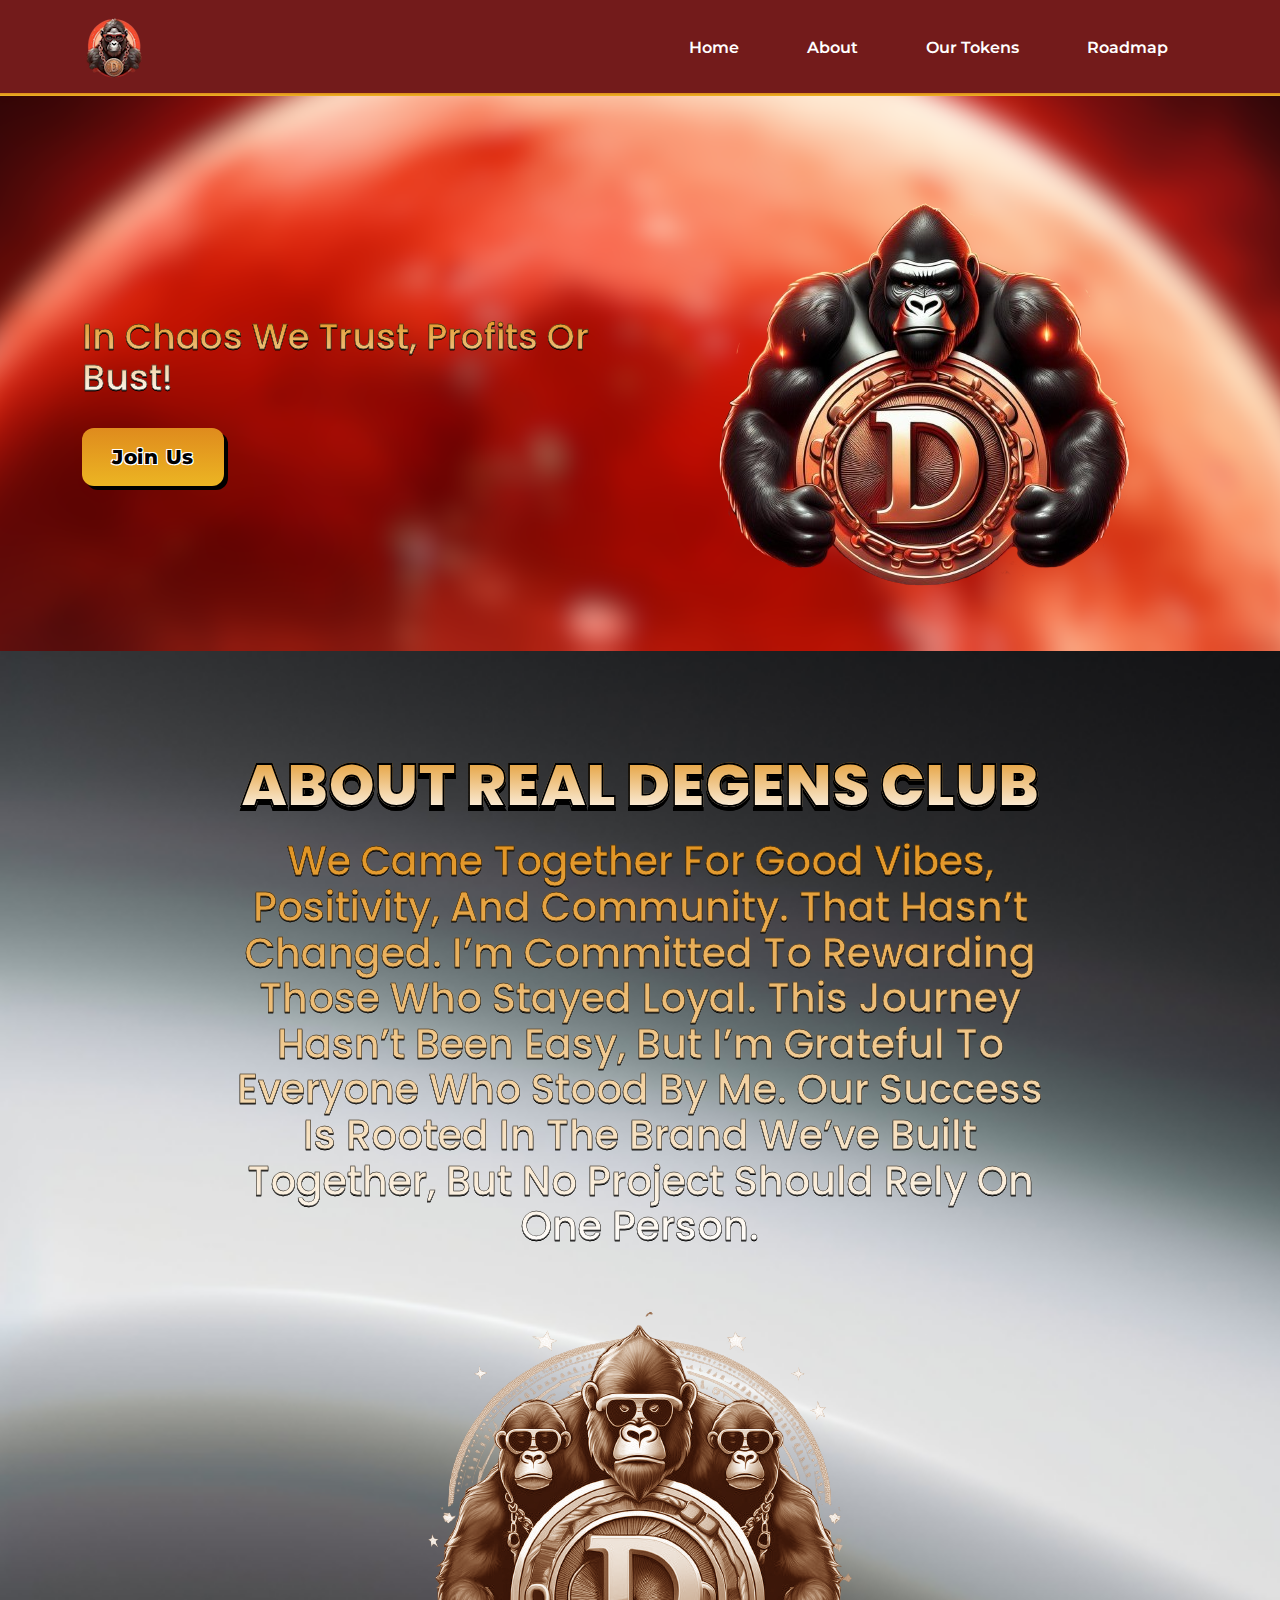
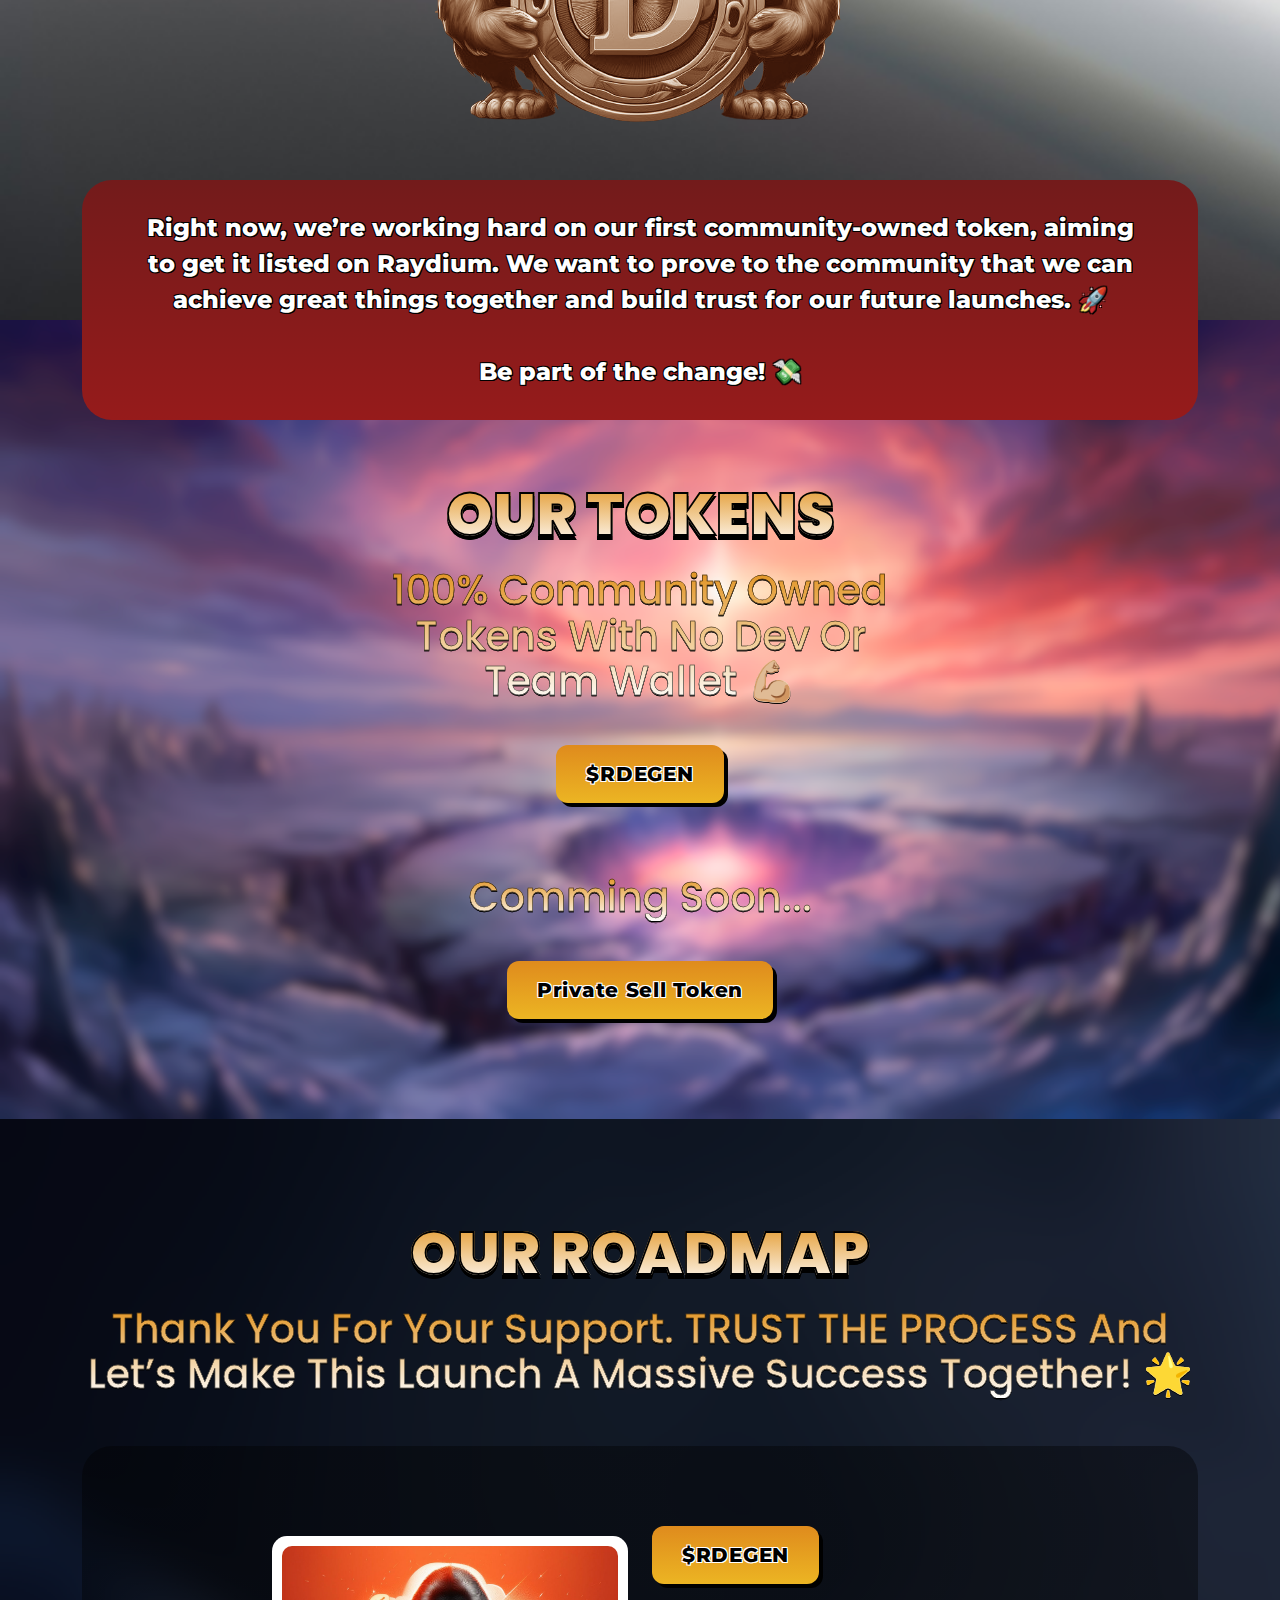
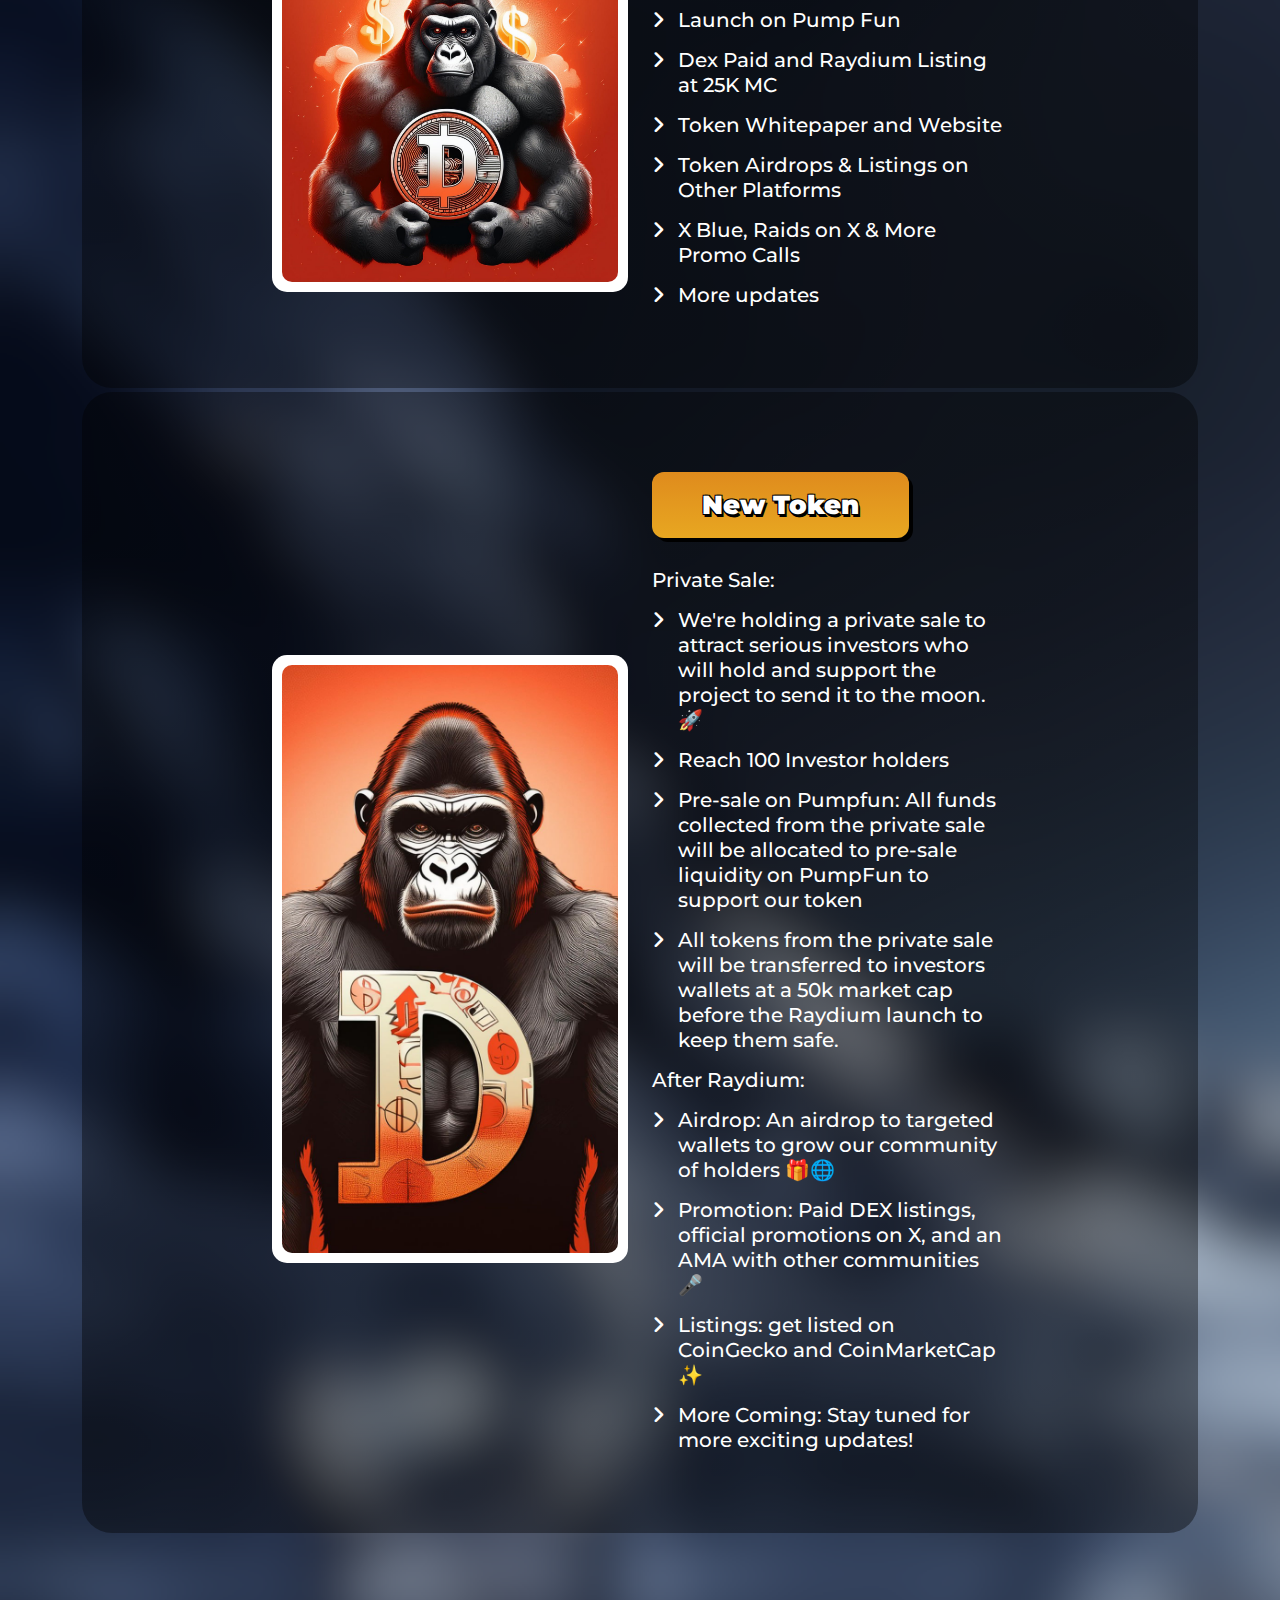
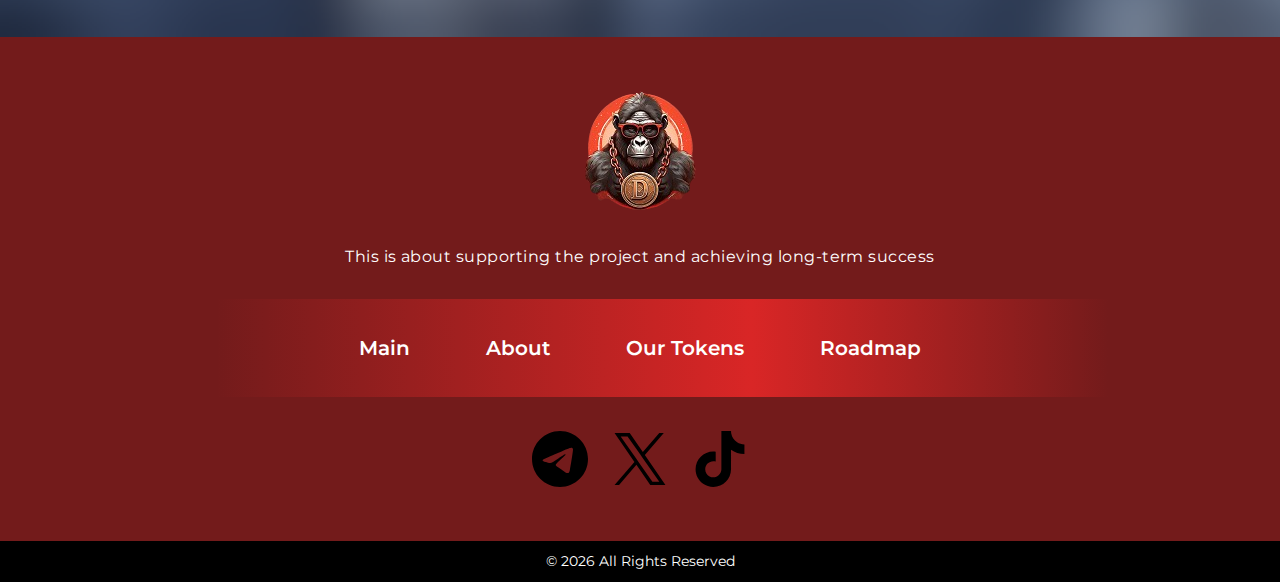
==== commit 25662442: "Update web links and images" ====
--- a/index.html
+++ b/index.html
@@ -34,11 +34,9 @@
                             <a class="nav-link" href="#aboutUs">about</a>
                         </li>
                         <li class="nav-item">
-                            <a class="nav-link" href="#Partners">Track Tokens</a>
-                        </li>
-                        <li class="nav-item">
-                            <a class="nav-link" href="#tokenomics">Tokenomics</a>
-                        </li>
+                            <a class="nav-link" href="#Partners">Our Tokens</a>
+                        </li>
+                        
                         <li class="nav-item">
                             <a class="nav-link" href="#Roadmap">Roadmap</a>
                         </li>
@@ -57,16 +55,19 @@
             <div class="container">
                 <div class="row gy-3 gy-sm-4 align-items-center justify-content-between">
                     <div class="col-lg-6 text-center text-lg-start">
-                        <h1 class="description">In Chaos We Trust, Profits or Bust!</h1>
+                        <h2 class="descrip">In Chaos We Trust, Profits or Bust!</h2>
                         
                         <div class="d-flex flex-wrap align-items-center justify-content-center justify-content-lg-start gap-3 gap-lg-4">
-                            <button class="primary-btn">Join Us</button>
+                            <a href="https://t.me/+1ZQd22t3mydiNjIx">
+								<button class="primary-btn">Join Us</button>
+							</a>
+							
                             
                         </div>
                     </div>
                     <div class="col-lg-6">
                         <div class="banner-elem text-center">
-                            <img src="images/banner-elem.png" class="img-fluid" alt="">
+                            <img src="images/banner-element.png" class="img-fluid" alt="">
                         </div>
                     </div>
                 </div>
@@ -100,38 +101,35 @@
         <section class="our-partner" id="Partners">
             <div class="container">
                 <div class="text-center">
-                    <h2 class="section-title">TRACK OUR TOKENS</h2>
-                    <h3 class="description">The following links will direct you to access our tokens.</h3>
-                    <div class="row justify-content-center gy-4">
-                        <div class="col-6 col-sm-4 col-md-3">
-                            <div class="partner-logo">
-                                <img src="images/partner-logo.png" class="img-fluid" alt="">
-                            </div>
-                        </div>
-                        <div class="col-6 col-sm-4 col-md-3">
-                            <div class="partner-logo">
-                                <img src="images/partner-logo-1.png" class="img-fluid" alt="">
-                            </div>
-                        </div>
-						
-
+                    <h2 class="section-title">OUR TOKENS</h2>
+                    <h3 class="description">100% community owned tokens with no dev or team wallet 💪🏼</h3>
+					
+                    <div>
+                            <a href="https://pumpsites.fun/6grmGTVLF5agWS6eKdsNAQxZUWZGva3iAy4SuBrQpump">
+								<button class="primary-btn">$RDEGEN</button>
+							</a>
+							
+                            
                     </div>
 					<br>
-					<p><span style = "background-color:white"> CA: 6grmGTVLF5agWS6eKdsNAQxZUWZGva3iAy4SuBrQpump</span></p>
-					<h2 class="description">$RDEGEN token.</h2>
-					
-                </div>
-            </div>
-        </section>
-        <section class="tokenomics about inner-gap" id="tokenomics">
-            <div class="container">
-                <div class="text-center">
-                    <h2 class="section-title">TOKENOMICS</h2>
-                    <p class="description mb-3 mb-lg-5">100% community owned token with no dev or team wallet 💪🏼</p>
-					
-			    </div>	
-			</div>	
-        </section>
+					<br>
+					<br>
+					<h2 class="description">Comming Soon...</h2>
+					<div>
+                            <a href="https://t.me/+1ZQd22t3mydiNjIx">
+								<button class="primary-btn">Private Sell Token</button>
+							</a>
+							
+                            
+                    </div>
+					
+					
+					
+					
+                </div>
+            </div>
+        </section>
+        
         <section class="roadmap inner-gap" id="Roadmap">
             <div class="container">
                 <div class="text-center">
@@ -149,7 +147,14 @@
                                 </div>
                                 <div class="col-lg-5 col-xl-4">
                                     <div class="phase-content">
-                                        <h4>$RDEGEN</h4>
+                                        <div>
+											<a href="https://pumpsites.fun/6grmGTVLF5agWS6eKdsNAQxZUWZGva3iAy4SuBrQpump">
+											<button class="primary-btn">$RDEGEN</button>
+											</a>
+							
+                            
+										</div>
+										<br>
                                         <ul>
                                             <li><i class="fa-solid fa-angle-right"></i>
                                                 <p>Launch on Pump Fun</p>
@@ -243,11 +248,9 @@
                         <a href="#aboutUs">About</a>
                     </li>
                     <li>
-                        <a href="#Partners">Track Tokens</a>
-                    </li>
-                    <li>
-                        <a href="#tokenomics">Tokenomics</a>
-                    </li>
+                        <a href="#Partners">Our Tokens</a>
+                    </li>
+                    
                     <li>
                         <a href="#Roadmap">Roadmap</a>
                     </li>
@@ -255,12 +258,12 @@
                 <ul class="social-media d-flex flex-wrap justify-content-center align-items-center gap-2 gap-xl-3">
                     
                     <li>
-                        <a href="#">
+                        <a href="https://t.me/+1ZQd22t3mydiNjIx">
                             <svg xmlns="http://www.w3.org/2000/svg" width="64" height="64" viewBox="0 0 32 32"><path d="M16,2c-7.732,0-14,6.268-14,14s6.268,14,14,14,14-6.268,14-14S23.732,2,16,2Zm6.489,9.521c-.211,2.214-1.122,7.586-1.586,10.065-.196,1.049-.583,1.401-.957,1.435-.813,.075-1.43-.537-2.218-1.053-1.232-.808-1.928-1.311-3.124-2.099-1.382-.911-.486-1.412,.302-2.23,.206-.214,3.788-3.472,3.858-3.768,.009-.037,.017-.175-.065-.248-.082-.073-.203-.048-.29-.028-.124,.028-2.092,1.329-5.905,3.903-.559,.384-1.065,.571-1.518,.561-.5-.011-1.461-.283-2.176-.515-.877-.285-1.574-.436-1.513-.92,.032-.252,.379-.51,1.042-.773,4.081-1.778,6.803-2.95,8.164-3.517,3.888-1.617,4.696-1.898,5.222-1.907,.116-.002,.375,.027,.543,.163,.142,.115,.181,.27,.199,.379,.019,.109,.042,.357,.023,.551Z" fill-rule="evenodd"></path></svg>
                         </a>
                     </li>
                     <li>
-                        <a href="#">
+                        <a href="https://x.com/RealDegensToken">
                             <svg xmlns="http://www.w3.org/2000/svg" width="64" height="64" viewBox="0 0 32 32"><path d="M18.42,14.009L27.891,3h-2.244l-8.224,9.559L10.855,3H3.28l9.932,14.455L3.28,29h2.244l8.684-10.095,6.936,10.095h7.576l-10.301-14.991h0Zm-3.074,3.573l-1.006-1.439L6.333,4.69h3.447l6.462,9.243,1.006,1.439,8.4,12.015h-3.447l-6.854-9.804h0Z"></path></svg>
                         </a>
                     </li>
--- a/css/style.css
+++ b/css/style.css
@@ -125,6 +125,23 @@
     filter: drop-shadow(0px 1px #000);
 }
 
+.descrip {
+    font-size: 36px;
+    font-weight: 500;
+    color: #000;
+    line-height: 150%;
+    text-transform: capitalize;
+    line-height: 1.14;
+    margin-bottom: 30px;
+    -webkit-text-stroke: 0.4px #000;
+    background-image: linear-gradient(to top, #fff, #e1921e);
+    -webkit-background-clip: text;
+    background-clip: text;
+    -webkit-text-fill-color: transparent;
+    font-family: "Poppins", sans-serif;
+    filter: drop-shadow(0px 1px #000);
+}
+
 p {
     margin: 0;
     padding: 0;
@@ -369,7 +386,7 @@
 }
 
 .partner-logo {
-    height: 100%;
+    height: 10%;
     padding: 24px;
     border-radius: 12px;
     box-shadow: 4px 4px 0 0 #000;
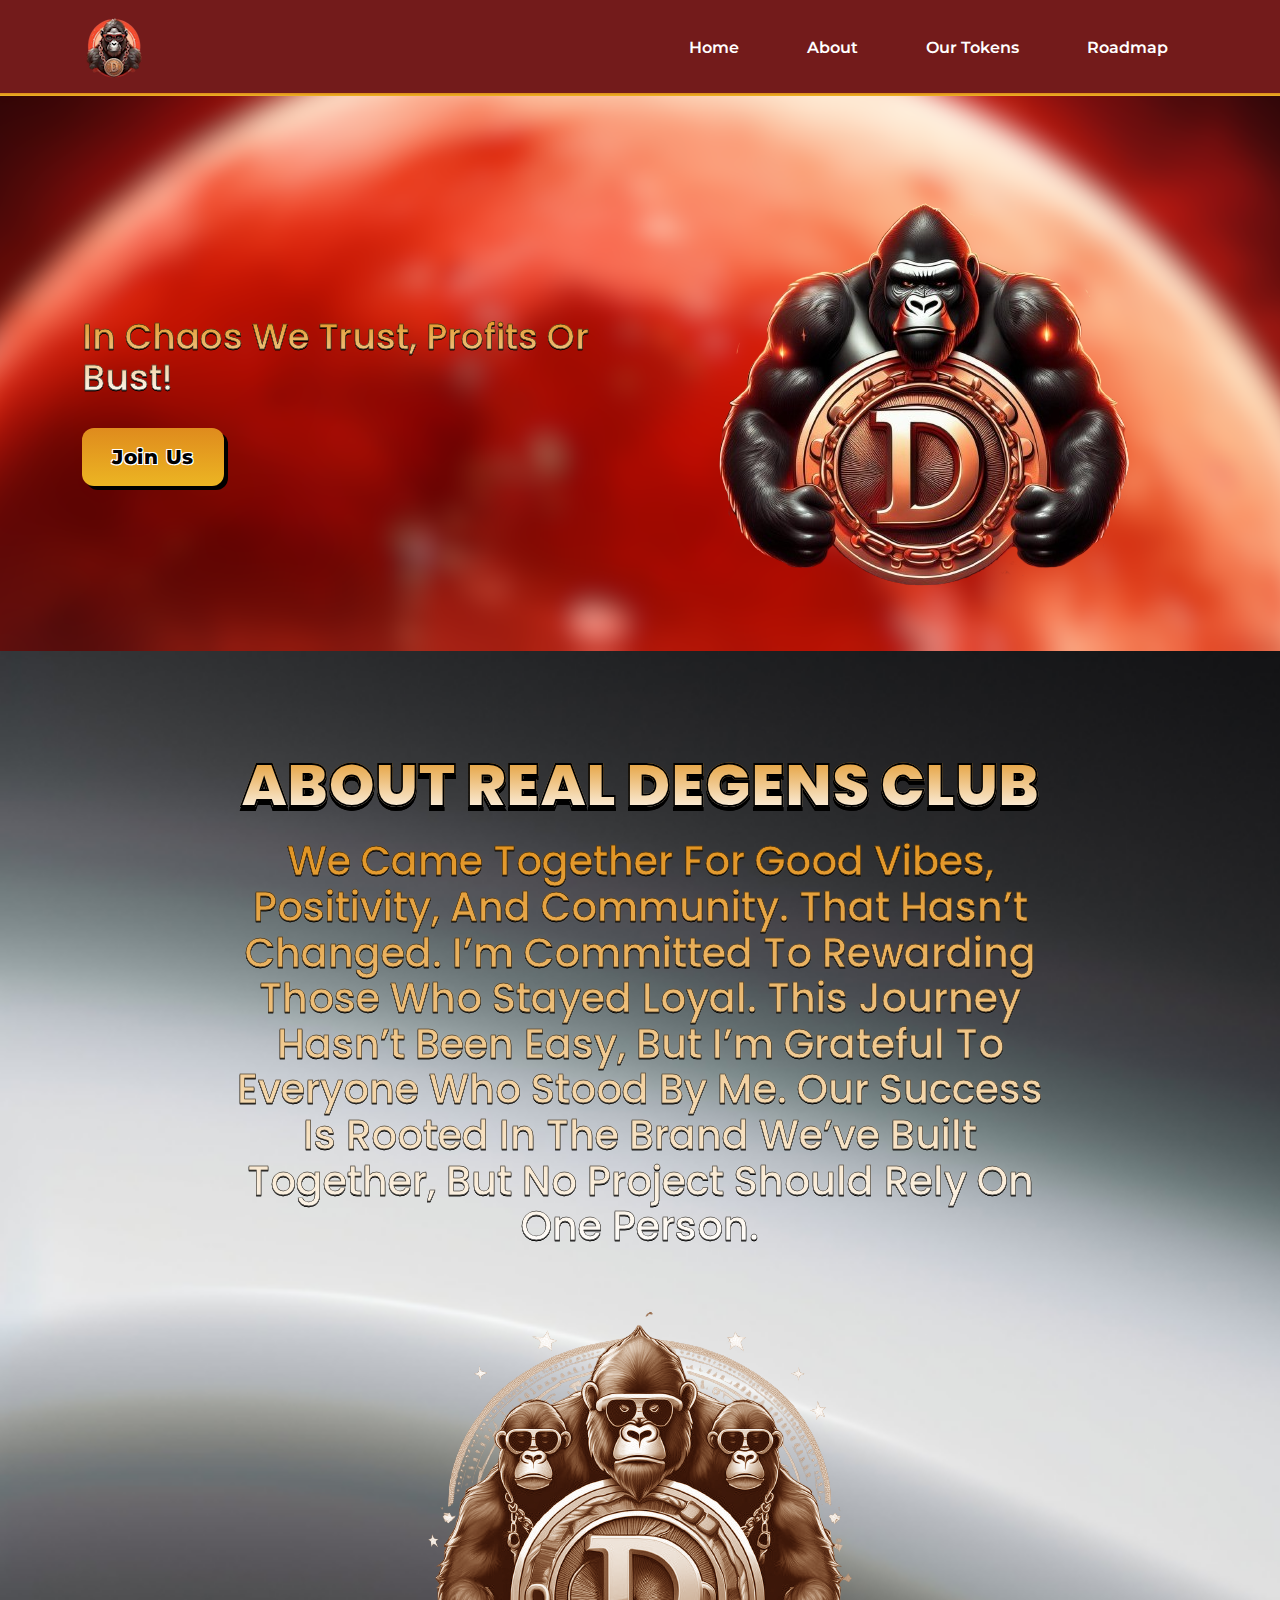
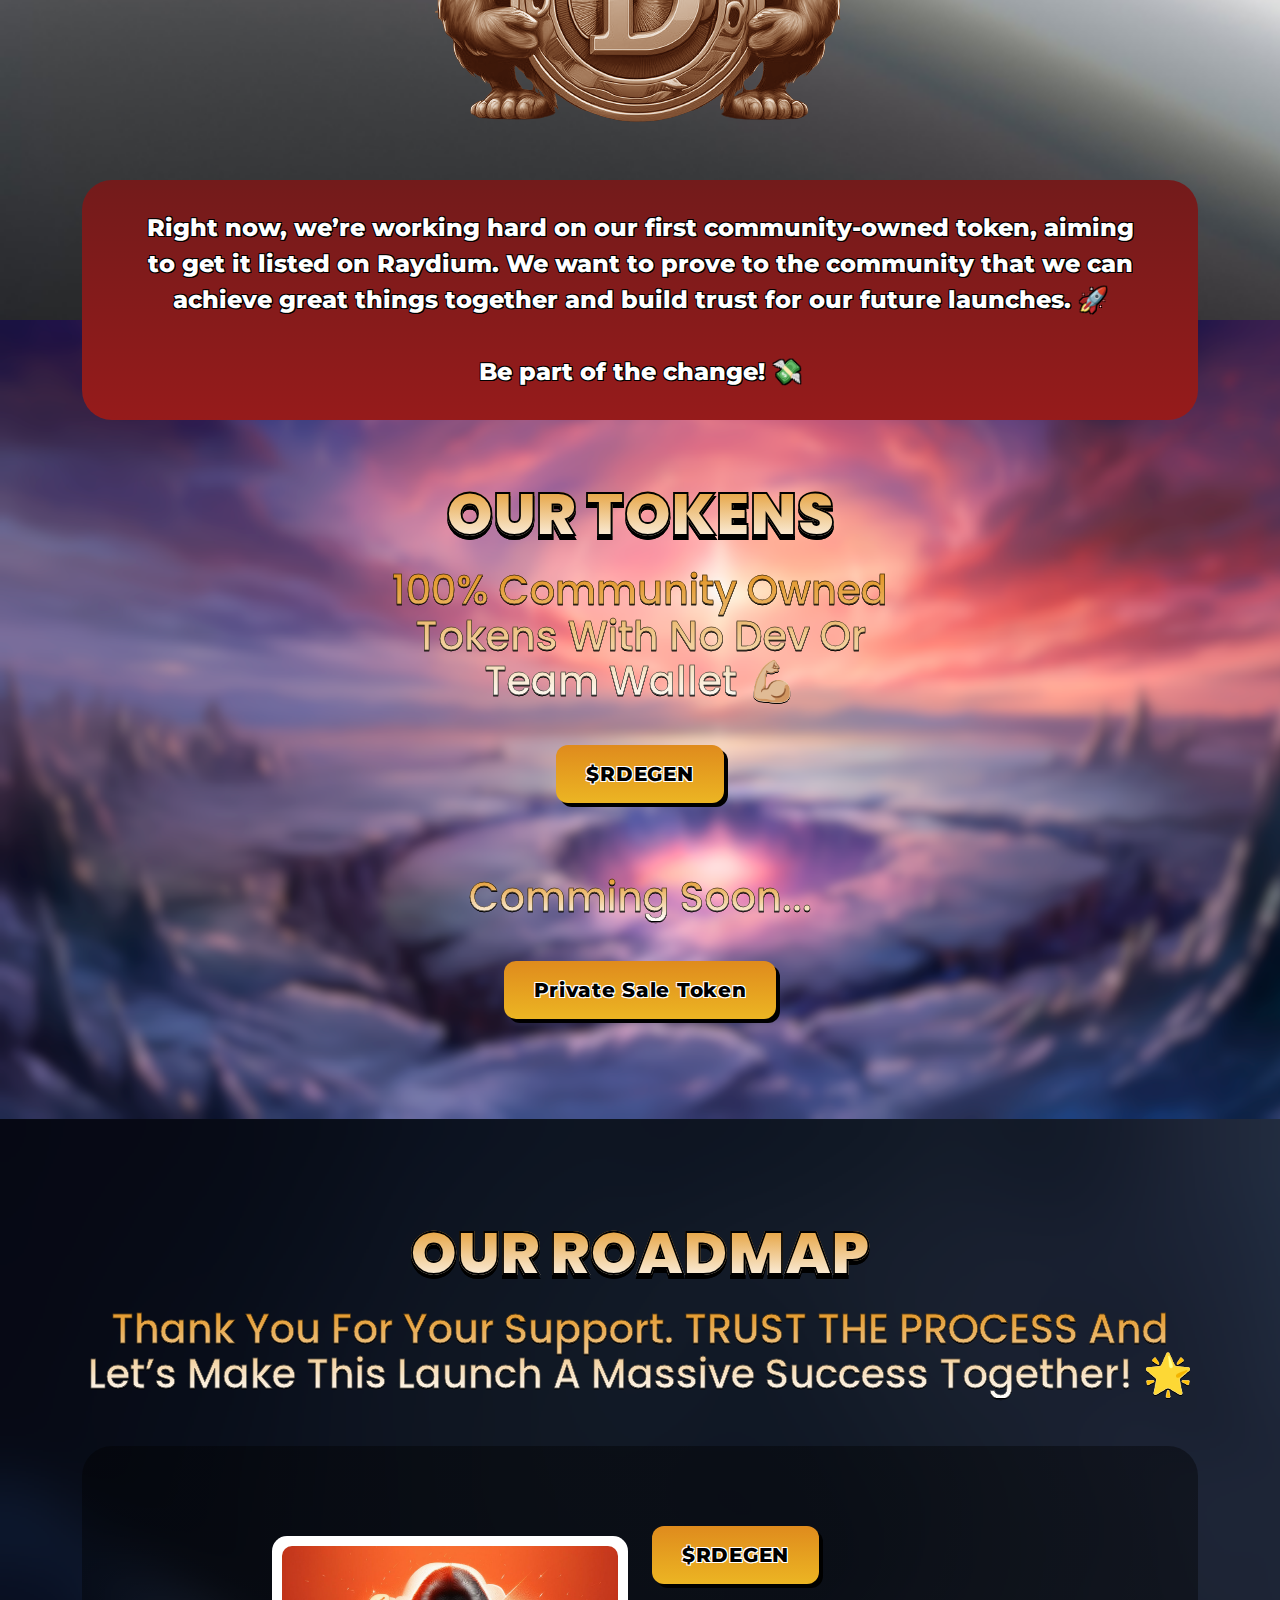
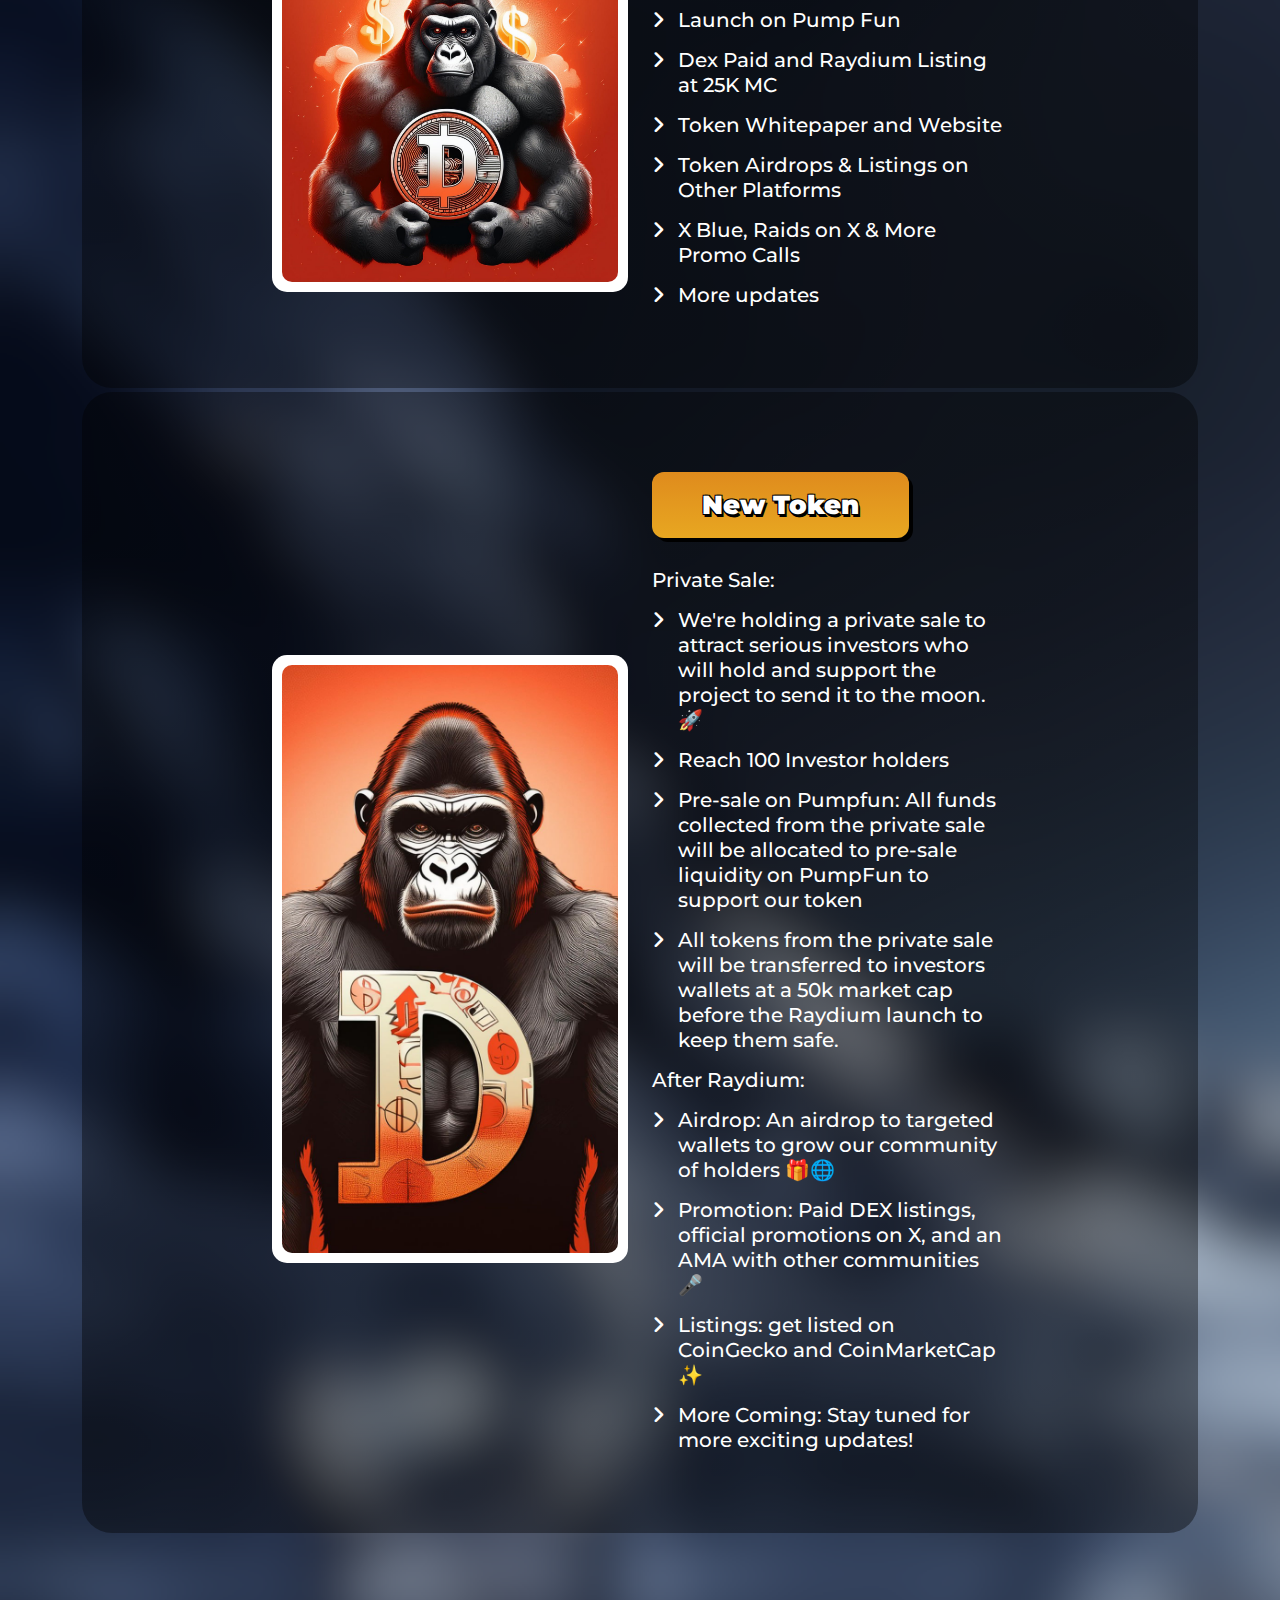
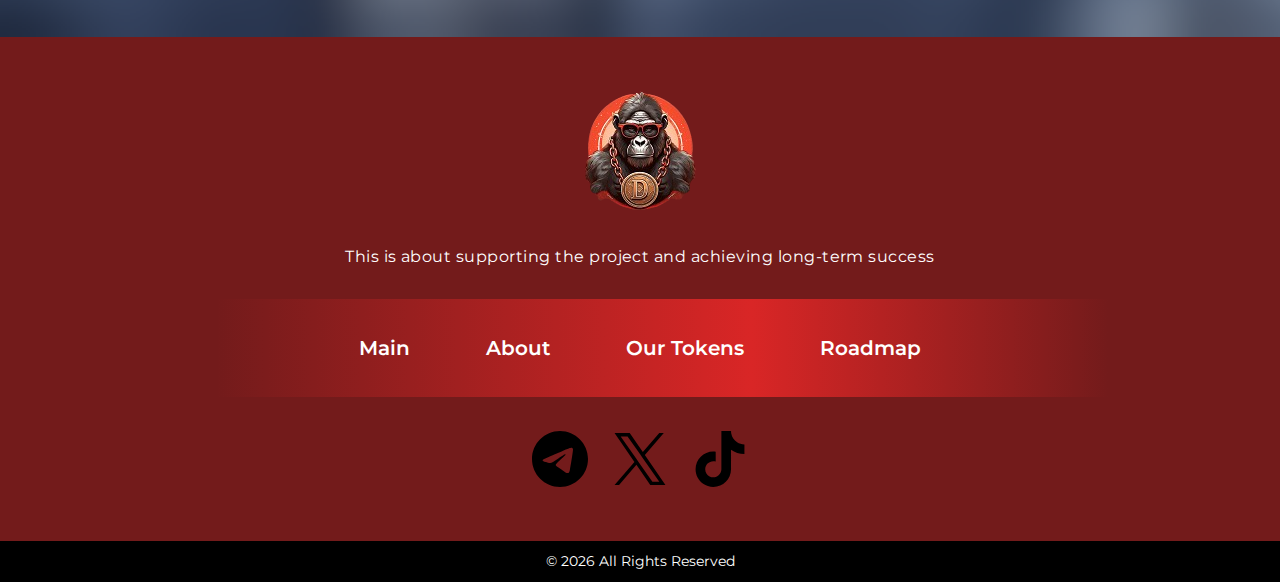
==== commit 0d52d08b: "change new token button text" ====
--- a/index.html
+++ b/index.html
@@ -117,7 +117,7 @@
 					<h2 class="description">Comming Soon...</h2>
 					<div>
                             <a href="https://t.me/+1ZQd22t3mydiNjIx">
-								<button class="primary-btn">Private Sell Token</button>
+								<button class="primary-btn">Private Sale Token</button>
 							</a>
 							
                             
